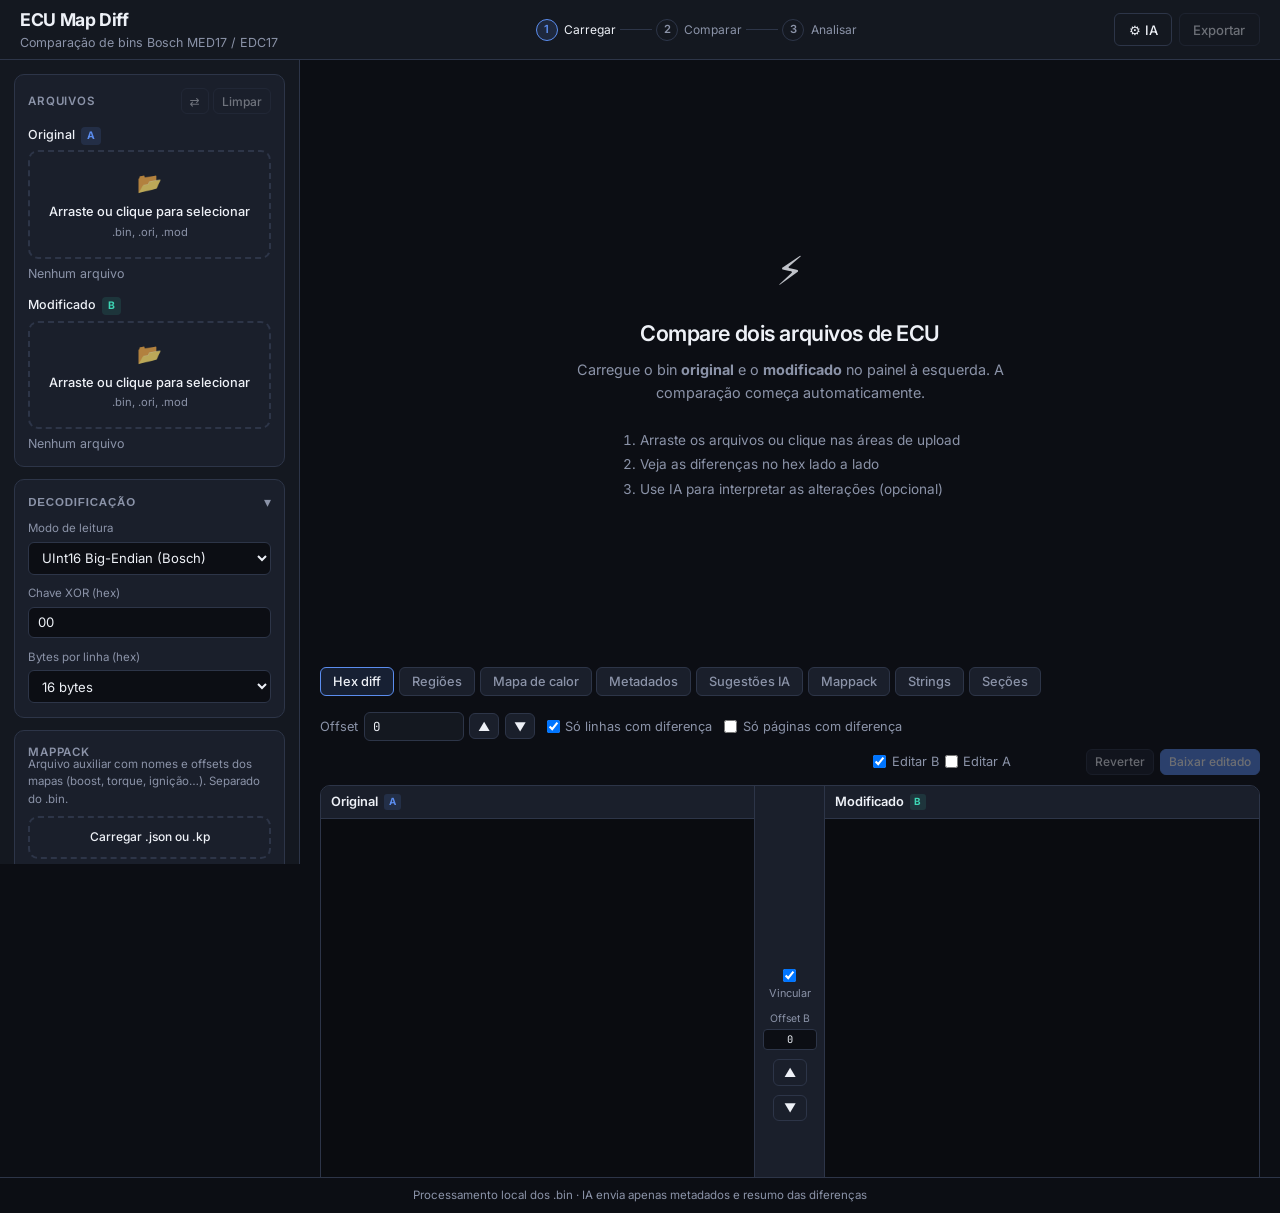
==== docs/index.html @ fe76ede2 "Adiciona filtro so paginas com diferenca no hex Co-authored-by: Cursor <cursoragent@cursor.com>" ====
<!DOCTYPE html>
<html lang="pt-BR">
<head>
  <meta charset="UTF-8" />
  <meta name="viewport" content="width=device-width, initial-scale=1.0" />
  <title>ECU Map Diff — Bosch MED17 / EDC17</title>
  <link rel="preconnect" href="https://fonts.googleapis.com" />
  <link rel="preconnect" href="https://fonts.gstatic.com" crossorigin />
  <link href="https://fonts.googleapis.com/css2?family=Inter:wght@400;500;600;700&family=JetBrains+Mono:wght@400;500;600&display=swap" rel="stylesheet" />
  <link rel="stylesheet" href="css/app.css" />
</head>
<body>
  <header class="header">
    <div class="header__left">
      <button type="button" id="btnSidebar" class="btn btn--icon header__menu" aria-label="Abrir painel" aria-expanded="false">☰</button>
      <div class="header__brand">
        <h1>ECU Map Diff</h1>
        <p class="subtitle">Comparação de bins Bosch MED17 / EDC17</p>
      </div>
    </div>

    <nav class="steps" aria-label="Progresso">
      <div class="step step--active" data-step="1"><span class="step__num">1</span><span class="step__label">Carregar</span></div>
      <div class="step__line"></div>
      <div class="step" data-step="2"><span class="step__num">2</span><span class="step__label">Comparar</span></div>
      <div class="step__line"></div>
      <div class="step" data-step="3"><span class="step__num">3</span><span class="step__label">Analisar</span></div>
    </nav>

    <div class="header__actions">
      <button type="button" id="btnSettings" class="btn btn--ghost" title="Configuração de IA">⚙ IA</button>
      <button type="button" id="btnExport" class="btn btn--ghost" disabled>Exportar</button>
    </div>
  </header>

  <div class="sidebar-backdrop" aria-hidden="true"></div>

  <main class="layout">
    <aside class="sidebar" id="sidebar">
      <section class="panel panel--files">
        <div class="panel__head">
          <h2>Arquivos</h2>
          <div class="panel__actions">
            <button type="button" id="btnSwap" class="btn btn--sm btn--ghost" title="Trocar A e B" disabled>⇄</button>
            <button type="button" id="btnClear" class="btn btn--sm btn--ghost" title="Limpar arquivos" disabled>Limpar</button>
          </div>
        </div>

        <div class="file-slot">
          <span class="file-slot__label">Original <span class="file-slot__tag">A</span></span>
          <div class="dropzone" id="dropA" data-slot="A">
            <span class="dropzone__icon">📂</span>
            <p>Arraste ou clique para selecionar</p>
            <span class="dropzone__hint">.bin, .ori, .mod</span>
            <input type="file" id="fileA" accept=".bin,.ori,.mod,*" hidden />
          </div>
          <div id="infoA" class="file-info muted">Nenhum arquivo</div>
        </div>

        <div class="file-slot">
          <span class="file-slot__label">Modificado <span class="file-slot__tag file-slot__tag--b">B</span></span>
          <div class="dropzone" id="dropB" data-slot="B">
            <span class="dropzone__icon">📂</span>
            <p>Arraste ou clique para selecionar</p>
            <span class="dropzone__hint">.bin, .ori, .mod</span>
            <input type="file" id="fileB" accept=".bin,.ori,.mod,*" hidden />
          </div>
          <div id="infoB" class="file-info muted">Nenhum arquivo</div>
        </div>
      </section>

      <section class="panel">
        <button type="button" class="panel__collapse" data-collapse aria-expanded="true">
          <h2>Decodificação</h2>
          <span class="panel__chevron">▾</span>
        </button>
        <div class="panel__body">
          <label class="field">
            <span>Modo de leitura</span>
            <select id="decodeMode">
              <option value="raw">Raw (hex)</option>
              <option value="u16be" selected>UInt16 Big-Endian (Bosch)</option>
              <option value="u16le">UInt16 Little-Endian</option>
              <option value="xor">XOR (chave manual)</option>
            </select>
          </label>
          <label class="field" id="xorField" hidden>
            <span>Chave XOR (hex)</span>
            <input type="text" id="xorKey" value="00" placeholder="A5 ou A5B3" />
          </label>
          <label class="field">
            <span>Bytes por linha (hex)</span>
            <select id="hexCols">
              <option value="16" selected>16 bytes</option>
              <option value="8">8 bytes</option>
              <option value="32">32 bytes</option>
            </select>
          </label>
        </div>
      </section>

      <section class="panel" id="mappackPanel">
        <h2>Mappack</h2>
        <p class="hint panel-hint">Arquivo auxiliar com nomes e offsets dos mapas (boost, torque, ignição…). Separado do .bin.</p>
        <div class="dropzone dropzone--compact" id="dropMappack">
          <p>Carregar .json ou .kp</p>
          <input type="file" id="fileMappack" accept=".json,.kp,*" hidden />
        </div>
        <div class="panel__actions mappack-actions">
          <button type="button" class="btn btn--sm btn--ghost" id="btnLoadExampleMappack">Exemplo</button>
          <button type="button" class="btn btn--sm btn--ghost" id="btnClearMappack" disabled>Remover</button>
        </div>
        <div id="mappackInfo" class="file-info muted">Nenhum mappack</div>
      </section>

      <section class="panel" id="summaryPanel" hidden>
        <h2>Resumo</h2>
        <div class="similarity">
          <div class="similarity__header">
            <span>Similaridade</span>
            <span id="similarityLabel" class="similarity__value">—</span>
          </div>
          <div class="similarity__track">
            <div id="similarityBar" class="similarity-bar__fill"></div>
          </div>
        </div>
        <dl class="stats" id="diffStats"></dl>
      </section>

      <section class="panel panel--help">
        <h2>Atalhos</h2>
        <ul class="shortcut-list">
          <li><kbd>N</kbd> / <kbd>P</kbd> diferenças</li>
          <li>Clique no hex <strong>B</strong> para editar byte</li>
          <li>Duplo-clique no <strong>A</strong> copia para B</li>
          <li><kbd>[</kbd> / <kbd>]</kbd> páginas hex</li>
        </ul>
      </section>
    </aside>

    <div class="content">
      <section id="emptyState" class="empty-state">
        <div class="empty-state__icon">⚡</div>
        <h2>Compare dois arquivos de ECU</h2>
        <p class="empty-state__text">Carregue o bin <strong>original</strong> e o <strong>modificado</strong> no painel à esquerda. A comparação começa automaticamente.</p>
        <ol class="empty-state__steps">
          <li>Arraste os arquivos ou clique nas áreas de upload</li>
          <li>Veja as diferenças no hex lado a lado</li>
          <li>Use IA para interpretar as alterações (opcional)</li>
        </ol>
      </section>

      <div class="content__main" hidden>
        <nav class="tabs" role="tablist" aria-label="Visualizações">
          <button type="button" class="tab active" data-tab="hex">Hex diff <span class="tab__badge" id="tabBadgeHex" hidden>●</span></button>
          <button type="button" class="tab" data-tab="regions">Regiões <span class="tab__badge" id="tabBadgeRegions" hidden>0</span></button>
          <button type="button" class="tab" data-tab="heatmap">Mapa de calor</button>
          <button type="button" class="tab" data-tab="metadata">Metadados</button>
          <button type="button" class="tab" data-tab="ai">Sugestões IA</button>
          <button type="button" class="tab" data-tab="mappack">Mappack</button>
          <button type="button" class="tab" data-tab="strings">Strings</button>
          <button type="button" class="tab" data-tab="sections">Seções</button>
        </nav>

        <div class="tab-panels">
          <section class="tab-panel tab-panel--hex active" id="tab-hex">
            <div class="toolbar hex-toolbar">
              <div class="toolbar__group">
                <label class="inline">
                  Offset
                  <input type="text" id="hexOffset" value="0" class="input-mono input--sm" placeholder="0x1A40" />
                </label>
                <button type="button" class="btn btn--sm" id="hexDiffPrev" title="Anterior (P)">▲</button>
                <button type="button" class="btn btn--sm" id="hexDiffNext" title="Próxima (N)">▼</button>
              </div>
              <label class="inline toolbar__check">
                <input type="checkbox" id="hexHideEqual" checked />
                Só linhas com diferença
              </label>
              <label class="inline toolbar__check" id="hexDiffPagesOnlyWrap" title="No arquivo completo, pula páginas idênticas">
                <input type="checkbox" id="hexDiffPagesOnly" />
                Só páginas com diferença
              </label>
              <div class="toolbar__group toolbar__group--edit">
                <label class="inline toolbar__check" title="Clique nos bytes do painel B">
                  <input type="checkbox" id="hexEditB" checked />
                  Editar B
                </label>
                <label class="inline toolbar__check" title="Clique nos bytes do painel A">
                  <input type="checkbox" id="hexEditA" />
                  Editar A
                </label>
                <span id="editStatus" class="edit-status muted"></span>
                <button type="button" class="btn btn--sm" id="btnRevertEdits" disabled>Reverter</button>
                <button type="button" class="btn btn--sm btn--primary" id="btnDownloadEdited" disabled>Baixar editado</button>
              </div>
            </div>
            <div class="hex-compare">
              <div class="hex-pane">
                <div class="hex-pane__head">
                  <h3>Original <span class="hex-pane__tag">A</span></h3>
                  <div class="hex-pane__meta">
                    <span id="hexMapLabelA" class="hex-pane__map muted"></span>
                    <span id="hexLabelA" class="hex-pane__offset muted"></span>
                  </div>
                </div>
                <div class="hex-scroll hex-scroll--paged" id="hexScrollA">
                  <div class="hex-content" id="hexContentA"></div>
                </div>
              </div>

              <div class="hex-sync-bar">
                <label class="hex-sync-bar__connect" title="Rolar as duas telas juntas">
                  <input type="checkbox" id="hexSyncScroll" checked />
                  <span>Vincular</span>
                </label>
                <label class="hex-sync-bar__field" title="Deslocamento do B em relação ao A">
                  <span>Offset B</span>
                  <input type="text" id="hexAlignB" value="0" class="input-mono" />
                </label>
                <button type="button" class="btn btn--sm hex-sync-bar__btn" id="hexDiffPrevBar" title="Anterior">▲</button>
                <button type="button" class="btn btn--sm hex-sync-bar__btn" id="hexDiffNextBar" title="Próxima">▼</button>
              </div>

              <div class="hex-pane">
                <div class="hex-pane__head">
                  <h3>Modificado <span class="hex-pane__tag hex-pane__tag--b">B</span></h3>
                  <div class="hex-pane__meta">
                    <span id="hexMapLabelB" class="hex-pane__map muted"></span>
                    <span id="hexLabelB" class="hex-pane__offset muted"></span>
                  </div>
                </div>
                <div class="hex-scroll hex-scroll--paged" id="hexScrollB">
                  <div class="hex-content" id="hexContentB"></div>
                </div>
              </div>
            </div>

            <nav class="hex-pagination" id="hexPagination" aria-label="Paginação hex">
              <div class="hex-pagination__nav">
                <button type="button" class="btn btn--sm btn--ghost" data-page="first" title="Primeira página (Home)">⏮</button>
                <button type="button" class="btn btn--sm" data-page="prev" title="Página anterior">◀ Anterior</button>
                <label class="hex-pagination__page">
                  <span class="muted">Página</span>
                  <input type="number" id="hexPageInput" class="input-mono input--sm" min="1" value="1" aria-label="Número da página" />
                  <span id="hexPageTotal" class="muted">/ 1</span>
                </label>
                <button type="button" class="btn btn--sm" data-page="next" title="Próxima página">Próxima ▶</button>
                <button type="button" class="btn btn--sm btn--ghost" data-page="last" title="Última página (End)">⏭</button>
              </div>
              <p class="hex-pagination__meta muted" id="hexPageMeta">—</p>
            </nav>

            <div class="card card--detail" id="wordDiffDetail" hidden>
              <h3>Detalhe da região</h3>
              <pre id="wordDiffPre" class="mono-block"></pre>
            </div>
          </section>

          <section class="tab-panel" id="tab-regions">
            <div class="toolbar">
              <input type="search" id="regionFilter" class="input--search" placeholder="Filtrar offset (hex)…" />
              <label class="inline">
                <input type="checkbox" id="onlyCalibration" />
                Só calibração
              </label>
            </div>
            <div class="table-wrap">
              <table class="data-table" id="regionsTable">
                <thead>
                  <tr>
                    <th>#</th>
                    <th>Offset</th>
                    <th>Tamanho</th>
                    <th>Tipo</th>
                    <th>Bytes</th>
                    <th>Δ U16</th>
                    <th>Mapa</th>
                    <th>Ações</th>
                  </tr>
                </thead>
                <tbody id="regionsBody">
                  <tr><td colspan="8" class="muted center">Nenhuma região</td></tr>
                </tbody>
              </table>
            </div>
            <div class="pager regions-pager" id="regionsPager" hidden>
              <button type="button" class="btn btn--sm btn--ghost" data-reg-page="first">⏮</button>
              <button type="button" class="btn btn--sm" data-reg-page="prev">◀ Anterior</button>
              <span class="pager__label" id="regionsPagerLabel">Página 1 / 1</span>
              <button type="button" class="btn btn--sm" data-reg-page="next">Próxima ▶</button>
              <button type="button" class="btn btn--sm btn--ghost" data-reg-page="last">⏭</button>
            </div>
          </section>

          <section class="tab-panel" id="tab-heatmap">
            <p class="hint">Cada célula ≈ 4 KB. Vermelho = diferenças. Clique para abrir no hex.</p>
            <canvas id="heatmap" width="512" height="128"></canvas>
            <div id="heatmapLegend" class="legend"></div>
          </section>

          <section class="tab-panel" id="tab-metadata">
            <div class="grid-2">
              <div class="card" id="metaA"><h3>Original (A)</h3><p class="muted">Carregue um arquivo</p></div>
              <div class="card" id="metaB"><h3>Modificado (B)</h3><p class="muted">Carregue um arquivo</p></div>
            </div>
          </section>

          <section class="tab-panel" id="tab-ai">
            <div class="ai-panel">
              <div class="toolbar ai-toolbar">
                <button type="button" id="btnAiAnalyze" class="btn btn--primary" disabled>Analisar com IA</button>
                <button type="button" id="btnAiRegion" class="btn btn--sm" disabled>Região selecionada</button>
                <span id="aiStatus" class="muted ai-status"></span>
              </div>
              <p class="hint">
                Envia só metadados e resumo das diferenças — não o binário completo.
                <button type="button" class="link-btn" id="btnSettingsInline">Configurar chave API</button>
              </p>
              <label class="field ai-question">
                <span>Pergunta opcional</span>
                <textarea id="aiQuestion" rows="2" placeholder="Ex.: Parece stage 1 ou só DPF off?"></textarea>
              </label>
              <div id="aiResult" class="ai-result muted">
                <p>Compare dois arquivos e clique em <em>Analisar com IA</em>.</p>
              </div>
            </div>
          </section>

          <section class="tab-panel" id="tab-mappack">
            <p class="hint">Definições carregadas no painel lateral. Clique em <em>Hex</em> para ir ao offset do mapa.</p>
            <input type="search" id="mappackFilter" class="input--search" placeholder="Buscar mapa (boost, torque…)" />
            <div class="table-wrap" id="mappackTableWrap">
              <p class="muted center" style="padding:1rem">Carregue um mappack .json</p>
            </div>
          </section>

          <section class="tab-panel" id="tab-strings">
            <div class="grid-2">
              <div class="card"><h3>Strings — A</h3><pre id="stringsA" class="mono-block scroll"></pre></div>
              <div class="card"><h3>Strings — B</h3><pre id="stringsB" class="mono-block scroll"></pre></div>
            </div>
          </section>

          <section class="tab-panel" id="tab-sections">
            <p class="hint">Seções heurísticas: texto ECU, calibração, vazio e alta entropia.</p>
            <div class="grid-2">
              <div class="card"><h3>Seções — A</h3><div id="sectionsA"></div></div>
              <div class="card"><h3>Seções — B</h3><div id="sectionsB"></div></div>
            </div>
          </section>
        </div>
      </div>
    </div>
  </main>

  <footer class="footer">
    <span>Processamento local dos .bin · IA envia apenas metadados e resumo das diferenças</span>
  </footer>

  <div id="hexEditor" class="hex-editor" hidden>
    <label class="hex-editor__label">Byte (hex)</label>
    <input type="text" id="hexEditorInput" class="hex-editor__input input-mono" maxlength="2" autocomplete="off" spellcheck="false" />
    <span class="hex-editor__hint muted">Enter · Esc cancela</span>
  </div>

  <div id="toastHost" class="toast-host" aria-live="polite"></div>

  <div id="compareLoading" class="compare-loading" hidden>
    <div class="compare-loading__box">
      <span class="compare-loading__spinner" aria-hidden="true"></span>
      <span id="compareLoadingText">Comparando arquivos…</span>
    </div>
  </div>

  <dialog id="settingsDialog" class="settings-dialog">
    <form id="settingsForm" method="dialog">
      <header class="settings-dialog__head">
        <h2>Configuração de IA</h2>
        <button type="button" class="btn btn--ghost btn--sm" id="btnCloseSettings" aria-label="Fechar">✕</button>
      </header>
      <p class="hint">Chave salva só neste navegador (localStorage).</p>
      <p class="hint settings-cors-hint">OpenAI pode bloquear por CORS. Prefira <strong>Anthropic</strong>, <strong>Gemini</strong> ou endpoint <strong>compatível OpenAI</strong> (Groq, LM Studio).</p>
      <label class="field">
        <span>Provedor</span>
        <select id="aiProvider">
          <option value="openai">OpenAI</option>
          <option value="anthropic">Anthropic (Claude)</option>
          <option value="gemini">Google Gemini</option>
          <option value="openai_compat">Compatível OpenAI</option>
        </select>
      </label>
      <label class="field">
        <span>Chave de API</span>
        <input type="password" id="aiApiKey" autocomplete="off" placeholder="sk-…" />
      </label>
      <label class="field" id="aiBaseUrlField" hidden>
        <span>URL base</span>
        <input type="url" id="aiBaseUrl" placeholder="https://api.groq.com/openai/v1" />
      </label>
      <label class="field">
        <span>Modelo</span>
        <select id="aiModelSelect"></select>
        <input type="text" id="aiModelCustom" class="input-mono" placeholder="nome-do-modelo" hidden />
      </label>
      <div class="settings-dialog__actions">
        <button type="submit" class="btn btn--primary">Salvar</button>
        <button type="button" class="btn btn--ghost" id="btnClearAiKey">Remover chave</button>
      </div>
      <p id="aiSettingsStatus" class="settings-status muted"></p>
    </form>
  </dialog>

  <script type="module" src="js/app.js"></script>
</body>
</html>
---- docs/css/app.css ----
:root {
  --bg: #0c0e14;
  --surface: #141820;
  --surface-2: #1a1f2b;
  --surface-3: #222836;
  --border: #2d3548;
  --text: #eef1f7;
  --muted: #8b93a8;
  --accent: #5b8def;
  --accent-dim: rgba(91, 141, 239, 0.14);
  --accent-2: #3dd6b5;
  --danger: #f07178;
  --warn: #e6b450;
  --radius: 10px;
  --radius-sm: 6px;
  --font: "Inter", "Segoe UI", system-ui, sans-serif;
  --mono: "JetBrains Mono", "Cascadia Code", Consolas, monospace;
  --header-h: 60px;
  --sidebar-w: 300px;
  --shadow: 0 8px 32px rgba(0, 0, 0, 0.35);
  --hex-row-h: 20px;
}

* { box-sizing: border-box; margin: 0; padding: 0; }

html { scroll-behavior: smooth; }

body {
  font-family: var(--font);
  background: var(--bg);
  color: var(--text);
  min-height: 100vh;
  line-height: 1.5;
  -webkit-font-smoothing: antialiased;
  display: flex;
  flex-direction: column;
  overflow-x: hidden;
}

:focus-visible {
  outline: 2px solid var(--accent);
  outline-offset: 2px;
}

/* —— Header —— */
.header {
  display: flex;
  justify-content: space-between;
  align-items: center;
  gap: 1rem;
  padding: 0 1.25rem;
  height: var(--header-h);
  border-bottom: 1px solid var(--border);
  background: var(--surface);
  position: sticky;
  top: 0;
  z-index: 100;
}

.header__left {
  display: flex;
  align-items: center;
  gap: 0.65rem;
  min-width: 0;
}

.header__menu { display: none; }

.header h1 {
  font-size: 1.1rem;
  font-weight: 700;
  letter-spacing: -0.02em;
}

.subtitle {
  color: var(--muted);
  font-size: 0.78rem;
  margin-top: 0.05rem;
  white-space: nowrap;
  overflow: hidden;
  text-overflow: ellipsis;
}

.header__actions {
  display: flex;
  gap: 0.4rem;
  flex-shrink: 0;
}

/* —— Steps —— */
.steps {
  display: flex;
  align-items: center;
  gap: 0;
}

.step {
  display: flex;
  align-items: center;
  gap: 0.4rem;
  color: var(--muted);
  font-size: 0.75rem;
}

.step__num {
  width: 22px;
  height: 22px;
  border-radius: 50%;
  border: 1.5px solid var(--border);
  display: flex;
  align-items: center;
  justify-content: center;
  font-size: 0.7rem;
  font-weight: 600;
  transition: all 0.2s;
}

.step__label { display: none; }

.step--active .step__num {
  border-color: var(--accent);
  background: var(--accent-dim);
  color: var(--accent);
}

.step--active { color: var(--text); }

.step--done .step__num {
  border-color: var(--accent-2);
  background: rgba(61, 214, 181, 0.15);
  color: var(--accent-2);
}

.step__line {
  width: 20px;
  height: 1px;
  background: var(--border);
  margin: 0 0.25rem;
}

@media (min-width: 900px) {
  .step__label { display: inline; }
  .step__line { width: 32px; }
}

/* —— Layout —— */
.layout {
  display: grid;
  grid-template-columns: var(--sidebar-w) 1fr;
  min-height: calc(100vh - var(--header-h) - 36px);
  flex: 1;
}

.sidebar-backdrop {
  display: none;
  position: fixed;
  inset: 0;
  background: rgba(0, 0, 0, 0.5);
  z-index: 80;
}

.sidebar {
  border-right: 1px solid var(--border);
  background: var(--surface);
  padding: 0.85rem;
  overflow-y: auto;
  height: calc(100vh - var(--header-h) - 36px);
  position: sticky;
  top: var(--header-h);
}

.content {
  padding: 1rem 1.25rem;
  overflow: hidden;
  display: flex;
  flex-direction: column;
  min-width: 0;
  flex: 1;
  min-height: 0;
}

.content__main {
  display: flex;
  flex-direction: column;
  flex: 1;
  min-height: 0;
}

/* —— Panels —— */
.panel {
  background: var(--surface-2);
  border: 1px solid var(--border);
  border-radius: var(--radius);
  padding: 0.85rem;
  margin-bottom: 0.75rem;
}

.panel h2 {
  font-size: 0.72rem;
  text-transform: uppercase;
  letter-spacing: 0.07em;
  color: var(--muted);
  font-weight: 600;
}

.panel__head {
  display: flex;
  justify-content: space-between;
  align-items: center;
  margin-bottom: 0.75rem;
}

.panel__actions { display: flex; gap: 0.25rem; }

.panel__collapse {
  display: flex;
  justify-content: space-between;
  align-items: center;
  width: 100%;
  background: none;
  border: none;
  color: inherit;
  cursor: pointer;
  padding: 0;
  margin-bottom: 0.65rem;
}

.panel__chevron {
  color: var(--muted);
  font-size: 0.85rem;
  transition: transform 0.2s;
}

.panel--collapsed .panel__body { display: none; }
.panel--collapsed .panel__chevron { transform: rotate(-90deg); }

.panel--help {
  background: transparent;
  border-style: dashed;
}

.panel--help h2 { margin-bottom: 0.5rem; }

.shortcut-list {
  list-style: none;
  font-size: 0.75rem;
  color: var(--muted);
}

.shortcut-list li {
  display: flex;
  align-items: center;
  gap: 0.35rem;
  margin-bottom: 0.3rem;
}

kbd {
  font-family: var(--mono);
  font-size: 0.68rem;
  background: var(--surface-3);
  border: 1px solid var(--border);
  border-radius: 4px;
  padding: 0.1rem 0.35rem;
  color: var(--text);
}

/* —— Files —— */
.file-slot { margin-bottom: 0.85rem; }
.file-slot:last-child { margin-bottom: 0; }

.file-slot__label {
  display: block;
  font-size: 0.78rem;
  font-weight: 500;
  margin-bottom: 0.35rem;
}

.file-slot__tag {
  display: inline-block;
  background: var(--accent-dim);
  color: var(--accent);
  font-size: 0.65rem;
  font-weight: 700;
  padding: 0.05rem 0.35rem;
  border-radius: 4px;
  margin-left: 0.2rem;
}

.file-slot__tag--b {
  background: rgba(61, 214, 181, 0.12);
  color: var(--accent-2);
}

.file-info {
  font-size: 0.78rem;
  word-break: break-all;
  margin-top: 0.4rem;
  line-height: 1.4;
}

.dropzone {
  border: 2px dashed var(--border);
  border-radius: var(--radius);
  padding: 1rem 0.65rem;
  text-align: center;
  cursor: pointer;
  transition: border-color 0.15s, background 0.15s, transform 0.1s;
}

.dropzone__icon {
  font-size: 1.25rem;
  display: block;
  margin-bottom: 0.25rem;
  opacity: 0.7;
}

.dropzone p {
  font-size: 0.8rem;
  color: var(--text);
  margin: 0;
  font-weight: 500;
}

.dropzone__hint {
  font-size: 0.7rem;
  color: var(--muted);
  display: block;
  margin-top: 0.15rem;
}

.dropzone:hover,
.dropzone--hover {
  border-color: var(--accent);
  background: var(--accent-dim);
}

.dropzone--loaded {
  border-color: var(--accent-2);
  border-style: solid;
  background: rgba(61, 214, 181, 0.05);
}

/* —— Similarity —— */
.similarity { margin-bottom: 0.85rem; }

.similarity__header {
  display: flex;
  justify-content: space-between;
  font-size: 0.78rem;
  margin-bottom: 0.35rem;
}

.similarity__value {
  font-family: var(--mono);
  font-weight: 600;
  color: var(--accent-2);
}

.similarity__track {
  height: 6px;
  background: var(--surface-3);
  border-radius: 99px;
  overflow: hidden;
}

.similarity-bar__fill {
  height: 100%;
  width: 0;
  background: var(--accent-2);
  border-radius: 99px;
  transition: width 0.4s ease;
}

.similarity-bar__fill--warn { background: var(--warn); }
.similarity-bar__fill--danger { background: var(--danger); }

.stats {
  display: grid;
  grid-template-columns: 1fr auto;
  gap: 0.3rem 1rem;
  font-size: 0.8rem;
}

.stats dt { color: var(--muted); }
.stats dd { font-family: var(--mono); font-size: 0.78rem; text-align: right; }

/* —— Buttons —— */
.btn {
  border: 1px solid var(--border);
  background: var(--surface-2);
  color: var(--text);
  border-radius: var(--radius-sm);
  padding: 0.45rem 0.85rem;
  cursor: pointer;
  font-size: 0.82rem;
  font-family: var(--font);
  font-weight: 500;
  transition: background 0.15s, border-color 0.15s, transform 0.1s;
  white-space: nowrap;
}

.btn:hover:not(:disabled) { background: var(--surface-3); border-color: #3d4660; }
.btn:active:not(:disabled) { transform: scale(0.98); }
.btn:disabled { opacity: 0.4; cursor: not-allowed; }
.btn--primary { background: var(--accent); border-color: var(--accent); color: #fff; }
.btn--primary:hover:not(:disabled) { background: #4a7de0; }
.btn--ghost { background: transparent; }
.btn--sm { padding: 0.28rem 0.5rem; font-size: 0.75rem; }
.btn--icon { padding: 0.4rem 0.55rem; font-size: 1rem; line-height: 1; }

#btnSettings.ai-configured {
  border-color: var(--accent-2);
  color: var(--accent-2);
}

/* —— Fields —— */
.field { display: block; margin-bottom: 0.65rem; }
.field:last-child { margin-bottom: 0; }
.field span { display: block; font-size: 0.72rem; color: var(--muted); margin-bottom: 0.25rem; }

.field select,
.field input[type="text"],
.field input[type="password"],
.field input[type="url"] {
  width: 100%;
  background: var(--bg);
  border: 1px solid var(--border);
  color: var(--text);
  border-radius: var(--radius-sm);
  padding: 0.42rem 0.55rem;
  font-size: 0.82rem;
  font-family: var(--font);
}

.field textarea {
  width: 100%;
  background: var(--bg);
  border: 1px solid var(--border);
  color: var(--text);
  border-radius: var(--radius-sm);
  padding: 0.5rem 0.6rem;
  font-size: 0.85rem;
  font-family: var(--font);
  resize: vertical;
}

.input-mono { font-family: var(--mono); }
.input--sm { width: 100px; padding: 0.3rem 0.45rem; font-size: 0.78rem; }
.input--search {
  background: var(--surface);
  border: 1px solid var(--border);
  color: var(--text);
  border-radius: var(--radius-sm);
  padding: 0.4rem 0.65rem;
  font-size: 0.82rem;
  min-width: 180px;
}

/* —— Empty state —— */
.empty-state {
  flex: 1;
  display: flex;
  flex-direction: column;
  align-items: center;
  justify-content: center;
  text-align: center;
  padding: 3rem 1.5rem;
  max-width: 520px;
  margin: 0 auto;
}

.empty-state[hidden] { display: none !important; }

.empty-state__icon {
  font-size: 2.5rem;
  margin-bottom: 1rem;
  opacity: 0.8;
}

.empty-state h2 {
  font-size: 1.35rem;
  font-weight: 600;
  margin-bottom: 0.5rem;
  letter-spacing: -0.02em;
}

.empty-state__text {
  color: var(--muted);
  font-size: 0.9rem;
  margin-bottom: 1.5rem;
  line-height: 1.6;
}

.empty-state__steps {
  text-align: left;
  color: var(--muted);
  font-size: 0.85rem;
  padding-left: 1.25rem;
  line-height: 1.8;
}

/* —— Tabs —— */
.tabs {
  display: flex;
  gap: 0.3rem;
  margin-bottom: 0.85rem;
  overflow-x: auto;
  padding-bottom: 2px;
  scrollbar-width: thin;
  flex-shrink: 0;
}

.tab {
  background: var(--surface-2);
  border: 1px solid var(--border);
  color: var(--muted);
  border-radius: var(--radius-sm);
  padding: 0.4rem 0.75rem;
  cursor: pointer;
  font-size: 0.8rem;
  font-family: var(--font);
  font-weight: 500;
  white-space: nowrap;
  display: inline-flex;
  align-items: center;
  gap: 0.35rem;
  transition: all 0.15s;
}

.tab:hover { color: var(--text); border-color: #3d4660; }

.tab.active {
  color: var(--text);
  border-color: var(--accent);
  background: var(--accent-dim);
}

.tab__badge {
  font-size: 0.65rem;
  font-weight: 700;
  background: var(--accent);
  color: #fff;
  padding: 0.05rem 0.35rem;
  border-radius: 99px;
  min-width: 1rem;
  text-align: center;
}

.tab-panels {
  flex: 1;
  min-height: 0;
  display: flex;
  flex-direction: column;
}

.tab-panel {
  display: none;
  flex: 1;
  min-height: 0;
  flex-direction: column;
}

.tab-panel.active { display: flex; }

.tab-panel--hex.active .hex-compare { flex: 1; }

/* —— Cards & grid —— */
.grid-2 {
  display: grid;
  grid-template-columns: 1fr 1fr;
  gap: 1rem;
}

.card {
  background: var(--surface);
  border: 1px solid var(--border);
  border-radius: var(--radius);
  padding: 1rem;
}

.card h3 {
  font-size: 0.88rem;
  margin-bottom: 0.65rem;
  color: var(--accent-2);
  font-weight: 600;
}

.card--detail { margin-top: 0.75rem; flex-shrink: 0; }

.meta-list { list-style: none; font-size: 0.84rem; }
.meta-list li {
  padding: 0.35rem 0;
  border-bottom: 1px solid var(--border);
  display: grid;
  grid-template-columns: 120px 1fr;
  gap: 0.5rem;
}
.meta-list li:last-child { border-bottom: none; }
.meta-list .label { color: var(--muted); }

.muted { color: var(--muted); }
.center { text-align: center; }
.hint { color: var(--muted); font-size: 0.8rem; margin-bottom: 0.65rem; line-height: 1.5; }

/* —— Toolbar —— */
.toolbar {
  display: flex;
  flex-wrap: wrap;
  gap: 0.6rem;
  align-items: center;
  margin-bottom: 0.65rem;
  flex-shrink: 0;
}

.toolbar__group {
  display: flex;
  align-items: center;
  gap: 0.35rem;
  flex-wrap: wrap;
}

.hex-toolbar {
  gap: 0.5rem 0.75rem;
}

.toolbar__group--edit {
  margin-left: auto;
}

@media (max-width: 900px) {
  .toolbar__group--edit {
    margin-left: 0;
    width: 100%;
  }

  .subtitle { display: none; }
}

.toolbar .input-mono,
.toolbar .inline input[type="text"] {
  background: var(--surface);
  border: 1px solid var(--border);
  color: var(--text);
  border-radius: var(--radius-sm);
  padding: 0.3rem 0.5rem;
}

.inline {
  display: flex;
  align-items: center;
  gap: 0.35rem;
  font-size: 0.8rem;
  color: var(--muted);
}

/* —— Table —— */
.table-wrap {
  overflow: auto;
  border: 1px solid var(--border);
  border-radius: var(--radius);
  flex: 1;
}

.data-table {
  width: 100%;
  border-collapse: collapse;
  font-size: 0.8rem;
}

.data-table th,
.data-table td {
  padding: 0.5rem 0.65rem;
  border-bottom: 1px solid var(--border);
  text-align: left;
}

.data-table th {
  background: var(--surface-2);
  color: var(--muted);
  font-weight: 600;
  font-size: 0.72rem;
  text-transform: uppercase;
  letter-spacing: 0.04em;
  position: sticky;
  top: 0;
  z-index: 1;
}

.data-table tbody tr { transition: background 0.1s; }
.data-table tbody tr:hover td { background: var(--accent-dim); }
.data-table tr.row--selected td { background: rgba(61, 214, 181, 0.1); }
.data-table .mono { font-family: var(--mono); font-size: 0.78rem; }

.data-table .actions {
  display: flex;
  gap: 0.25rem;
  flex-wrap: wrap;
}

.tag {
  display: inline-block;
  padding: 0.1rem 0.45rem;
  border-radius: 99px;
  font-size: 0.68rem;
  font-weight: 600;
}

.tag--cal { background: rgba(61, 214, 181, 0.15); color: var(--accent-2); }
.tag--text { background: var(--accent-dim); color: var(--accent); }
.tag--empty { background: rgba(139, 147, 168, 0.12); color: var(--muted); }
.tag--entropy { background: rgba(230, 180, 80, 0.15); color: var(--warn); }
.tag--code { background: rgba(240, 113, 120, 0.12); color: var(--danger); }

/* —— Hex compare —— */
.hex-compare {
  display: grid;
  grid-template-columns: 1fr auto 1fr;
  gap: 0;
  min-height: 320px;
  border: 1px solid var(--border);
  border-radius: var(--radius);
  overflow: hidden;
  background: var(--surface);
}

.hex-pane {
  display: flex;
  flex-direction: column;
  min-width: 0;
  min-height: 0;
  border-right: 1px solid var(--border);
}

.hex-pane:last-of-type { border-right: none; }

.hex-pane__head {
  display: flex;
  justify-content: space-between;
  align-items: center;
  gap: 0.5rem;
  padding: 0.4rem 0.65rem;
  background: var(--surface-2);
  border-bottom: 1px solid var(--border);
  flex-shrink: 0;
}

.hex-pane__head h3 {
  font-size: 0.8rem;
  font-weight: 600;
  margin: 0;
  display: flex;
  align-items: center;
  gap: 0.35rem;
}

.hex-pane__tag {
  font-size: 0.62rem;
  font-weight: 700;
  background: var(--accent-dim);
  color: var(--accent);
  padding: 0.05rem 0.3rem;
  border-radius: 3px;
}

.hex-pane__tag--b {
  background: rgba(61, 214, 181, 0.12);
  color: var(--accent-2);
}

.hex-pane__offset {
  font-family: var(--mono);
  font-size: 0.68rem;
}

.hex-scroll--paged {
  overflow: auto;
  flex: 1;
  min-height: 0;
  max-height: none;
}

.hex-scroll--paged .hex-content {
  position: static;
  min-height: 100%;
}

.hex-empty {
  display: flex;
  flex-direction: column;
  align-items: center;
  justify-content: center;
  min-height: 12rem;
  padding: 1.5rem;
  text-align: center;
  color: var(--muted);
  font-size: 0.85rem;
  line-height: 1.6;
}

.hex-pagination {
  display: flex;
  flex-direction: column;
  gap: 0.45rem;
  margin-top: 0.75rem;
  padding: 0.65rem 0.85rem;
  background: var(--surface-2);
  border: 1px solid var(--border);
  border-radius: var(--radius);
}

.hex-pagination__nav {
  display: flex;
  flex-wrap: wrap;
  align-items: center;
  justify-content: center;
  gap: 0.4rem;
}

.hex-pagination__page {
  display: inline-flex;
  align-items: center;
  gap: 0.35rem;
  font-size: 0.8rem;
}

.hex-pagination__page input {
  width: 4.2rem;
  text-align: center;
}

.hex-pagination__meta {
  text-align: center;
  font-size: 0.75rem;
  font-family: var(--mono);
  margin: 0;
}

.hex-pager__label,
.pager__label {
  font-size: 0.78rem;
  min-width: 4.5rem;
  text-align: center;
}

.pager,
.regions-pager {
  display: flex;
  align-items: center;
  justify-content: center;
  gap: 0.35rem;
  margin-top: 0.65rem;
  flex-wrap: wrap;
}

.hex-scroll {
  position: relative;
  flex: 1;
  overflow: auto;
  background: #0a0c10;
}

.hex-spacer { width: 1px; pointer-events: none; }

.hex-content {
  position: absolute;
  top: 0;
  left: 0;
  right: 0;
  font-family: var(--mono);
  font-size: 0.76rem;
  line-height: var(--hex-row-h);
  padding: 0 0.4rem;
}

.hex-line {
  display: block;
  white-space: pre;
  height: var(--hex-row-h);
  padding: 0 0.2rem;
  border-radius: 2px;
}

.hex-line--diff {
  background: rgba(91, 141, 239, 0.12);
  box-shadow: inset 3px 0 0 var(--accent);
}

.hex-line--diff .offset { color: var(--accent); font-weight: 600; }

.hex-sync-bar {
  display: flex;
  flex-direction: column;
  align-items: center;
  justify-content: center;
  gap: 0.55rem;
  padding: 0.45rem;
  background: var(--surface-2);
  border-right: 1px solid var(--border);
  min-width: 68px;
}

.hex-sync-bar__connect {
  display: flex;
  flex-direction: column;
  align-items: center;
  gap: 0.2rem;
  font-size: 0.68rem;
  color: var(--muted);
  cursor: pointer;
  text-align: center;
}

.hex-sync-bar__field {
  display: flex;
  flex-direction: column;
  align-items: center;
  gap: 0.15rem;
  font-size: 0.65rem;
  color: var(--muted);
}

.hex-sync-bar__field input {
  width: 54px;
  background: var(--bg);
  border: 1px solid var(--border);
  color: var(--text);
  border-radius: 4px;
  padding: 0.18rem;
  font-family: var(--mono);
  font-size: 0.65rem;
  text-align: center;
}

.hex-sync-bar__btn { width: 34px; padding: 0.3rem 0; }

.hex-line .offset,
.hex-view .offset { color: var(--muted); }

.hex-line .diff-a,
.hex-line .diff-b,
.hex-view .diff-a,
.hex-view .diff-b {
  color: #fff;
  background: #c0392b;
  font-weight: 600;
  padding: 0 1px;
  border-radius: 2px;
}

.hex-line .same,
.hex-view .same { color: #7a8296; }

.hex-byte {
  cursor: default;
  border-radius: 2px;
  padding: 0 1px;
}

.hex-byte[data-editable="1"] {
  cursor: pointer;
}

.hex-byte[data-editable="1"]:hover {
  outline: 1px solid var(--accent);
  background: rgba(91, 141, 239, 0.2);
}

.hex-byte--edited {
  background: rgba(61, 214, 181, 0.35) !important;
  color: #fff !important;
  font-weight: 700;
  box-shadow: inset 0 0 0 1px var(--accent-2);
}

.hex-byte--active {
  outline: 2px solid var(--warn);
  background: rgba(230, 180, 80, 0.25);
}

.toolbar__group--edit {
  margin-left: auto;
  flex-wrap: wrap;
}

.edit-status {
  font-size: 0.75rem;
  font-family: var(--mono);
  min-width: 4rem;
}

.hex-editor {
  position: fixed;
  z-index: 150;
  background: var(--surface-2);
  border: 1px solid var(--accent);
  border-radius: var(--radius-sm);
  padding: 0.5rem 0.65rem;
  box-shadow: var(--shadow);
  display: flex;
  flex-direction: column;
  gap: 0.35rem;
  min-width: 100px;
}

.hex-editor[hidden] { display: none !important; }

.hex-editor__label {
  font-size: 0.68rem;
  color: var(--muted);
  text-transform: uppercase;
  letter-spacing: 0.05em;
}

.hex-editor__input {
  width: 3rem;
  text-align: center;
  font-size: 1rem;
  text-transform: uppercase;
  background: var(--bg);
  border: 1px solid var(--border);
  color: var(--text);
  border-radius: 4px;
  padding: 0.25rem;
}

.hex-editor__hint {
  font-size: 0.65rem;
}

.hex-pane__meta {
  display: flex;
  flex-direction: column;
  align-items: flex-end;
  gap: 0.1rem;
  min-width: 0;
}

.hex-pane__map {
  font-size: 0.68rem;
  color: var(--accent-2);
  font-weight: 600;
  max-width: 200px;
  overflow: hidden;
  text-overflow: ellipsis;
  white-space: nowrap;
}

.dropzone--compact {
  padding: 0.65rem 0.5rem;
  margin-bottom: 0.45rem;
}

.dropzone--compact p {
  font-size: 0.75rem;
}

.panel-hint {
  margin: -0.35rem 0 0.5rem;
  font-size: 0.72rem;
}

.mappack-actions {
  margin-bottom: 0.5rem;
}

.map-desc {
  font-size: 0.72rem;
  display: block;
  margin-top: 0.15rem;
}

.mappack-table .tag {
  white-space: nowrap;
}

.mono-block {
  font-family: var(--mono);
  font-size: 0.74rem;
  line-height: 1.45;
  background: var(--surface);
  border: 1px solid var(--border);
  border-radius: var(--radius);
  padding: 0.75rem;
  overflow: auto;
  white-space: pre;
  max-height: 420px;
}

.scroll { max-height: 500px; }

/* —— Heatmap —— */
#heatmap {
  width: 100%;
  max-width: 720px;
  border: 1px solid var(--border);
  border-radius: var(--radius);
  cursor: crosshair;
  image-rendering: pixelated;
}

.legend { margin-top: 0.5rem; font-size: 0.78rem; color: var(--muted); }

.section-bar {
  display: flex;
  height: 16px;
  border-radius: 4px;
  overflow: hidden;
  margin: 0.5rem 0 0.85rem;
  border: 1px solid var(--border);
}

.section-bar span { height: 100%; }

.section-list { font-size: 0.78rem; }
.section-list div {
  display: flex;
  align-items: center;
  gap: 0.45rem;
  margin-bottom: 0.3rem;
}

.section-list .swatch {
  width: 10px;
  height: 10px;
  border-radius: 2px;
  flex-shrink: 0;
}

/* —— AI —— */
.link-btn {
  background: none;
  border: none;
  color: var(--accent);
  cursor: pointer;
  font-size: inherit;
  padding: 0;
  text-decoration: underline;
  font-family: inherit;
}

.ai-panel { max-width: 900px; flex: 1; display: flex; flex-direction: column; min-height: 0; }
.ai-question { max-width: 560px; }
.ai-result {
  background: var(--surface);
  border: 1px solid var(--border);
  border-radius: var(--radius);
  padding: 1.15rem;
  flex: 1;
  overflow: auto;
  line-height: 1.65;
  font-size: 0.88rem;
  min-height: 160px;
}

.ai-result h2, .ai-result h3, .ai-result h4 {
  margin: 1rem 0 0.45rem;
  color: var(--accent-2);
}

.ai-result h2:first-child { margin-top: 0; }
.ai-result ul { margin: 0.3rem 0 0.65rem 1.2rem; }
.ai-result p { margin: 0.35rem 0; }
.ai-result--loading { opacity: 0.65; }
.ai-result--error { border-color: var(--danger); color: var(--danger); }

/* —— Settings dialog —— */
.settings-dialog {
  border: 1px solid var(--border);
  border-radius: var(--radius);
  background: var(--surface);
  color: var(--text);
  padding: 0;
  width: min(440px, calc(100vw - 2rem));
  box-shadow: var(--shadow);
}

.settings-dialog::backdrop { background: rgba(0, 0, 0, 0.6); }

.settings-dialog__head {
  display: flex;
  justify-content: space-between;
  align-items: center;
  padding: 1rem 1.15rem;
  border-bottom: 1px solid var(--border);
}

.settings-dialog__head h2 { font-size: 1rem; font-weight: 600; }
.settings-dialog form { padding: 1rem 1.15rem 1.15rem; }
.settings-dialog__actions { display: flex; gap: 0.45rem; margin-top: 0.5rem; }
.settings-status { font-size: 0.78rem; margin-top: 0.65rem; }

.settings-cors-hint {
  font-size: 0.76rem;
  padding: 0.45rem 0.6rem;
  background: rgba(230, 180, 80, 0.08);
  border-radius: var(--radius-sm);
  border: 1px solid rgba(230, 180, 80, 0.2);
}

/* —— Toast —— */
.toast-host {
  position: fixed;
  bottom: 1.25rem;
  right: 1.25rem;
  z-index: 200;
  display: flex;
  flex-direction: column;
  gap: 0.5rem;
  pointer-events: none;
}

.toast {
  background: var(--surface-2);
  border: 1px solid var(--border);
  border-radius: var(--radius-sm);
  padding: 0.65rem 1rem;
  font-size: 0.82rem;
  box-shadow: var(--shadow);
  opacity: 0;
  transform: translateY(8px);
  transition: opacity 0.25s, transform 0.25s;
  pointer-events: auto;
  max-width: 320px;
}

.toast--visible { opacity: 1; transform: translateY(0); }
.toast--success { border-color: var(--accent-2); }
.toast--error { border-color: var(--danger); }

.compare-loading {
  position: fixed;
  inset: 0;
  z-index: 300;
  display: flex;
  align-items: center;
  justify-content: center;
  background: rgba(8, 10, 16, 0.72);
  backdrop-filter: blur(2px);
}

.compare-loading[hidden] { display: none !important; }

.compare-loading__box {
  display: flex;
  align-items: center;
  gap: 0.75rem;
  background: var(--surface-2);
  border: 1px solid var(--border);
  border-radius: var(--radius);
  padding: 1rem 1.25rem;
  box-shadow: var(--shadow);
  font-size: 0.9rem;
}

.compare-loading__spinner {
  width: 22px;
  height: 22px;
  border: 2px solid var(--border);
  border-top-color: var(--accent);
  border-radius: 50%;
  animation: spin 0.8s linear infinite;
}

@keyframes spin { to { transform: rotate(360deg); } }

body.compare-busy { cursor: wait; }

/* —— Footer —— */
.footer {
  padding: 0.55rem 1.25rem;
  border-top: 1px solid var(--border);
  font-size: 0.72rem;
  color: var(--muted);
  text-align: center;
}

/* —— Responsive —— */
@media (max-width: 1100px) {
  .header__menu { display: inline-flex; }

  .steps { display: none; }

  .layout { grid-template-columns: 1fr; }

  .sidebar {
    position: fixed;
    top: var(--header-h);
    left: 0;
    bottom: 0;
    width: min(var(--sidebar-w), 88vw);
    z-index: 90;
    transform: translateX(-100%);
    transition: transform 0.25s ease;
    box-shadow: var(--shadow);
  }

  body.sidebar-open .sidebar { transform: translateX(0); }
  body.sidebar-open .sidebar-backdrop { display: block; }

  .grid-2 { grid-template-columns: 1fr; }

  .hex-compare {
    grid-template-columns: 1fr;
    grid-template-rows: 1fr auto 1fr;
    min-height: 480px;
  }

  .hex-sync-bar {
    flex-direction: row;
    border-right: none;
    border-top: 1px solid var(--border);
    border-bottom: 1px solid var(--border);
    padding: 0.45rem;
  }

  .hex-pane { border-right: none; border-bottom: 1px solid var(--border); min-height: 200px; }
  .hex-pane:last-of-type { border-bottom: none; }
}

@media (min-width: 1101px) {
  .tab-panel--hex.active {
    min-height: calc(100vh - var(--header-h) - 36px - 7.5rem);
  }

  .hex-compare {
    min-height: 360px;
  }
}
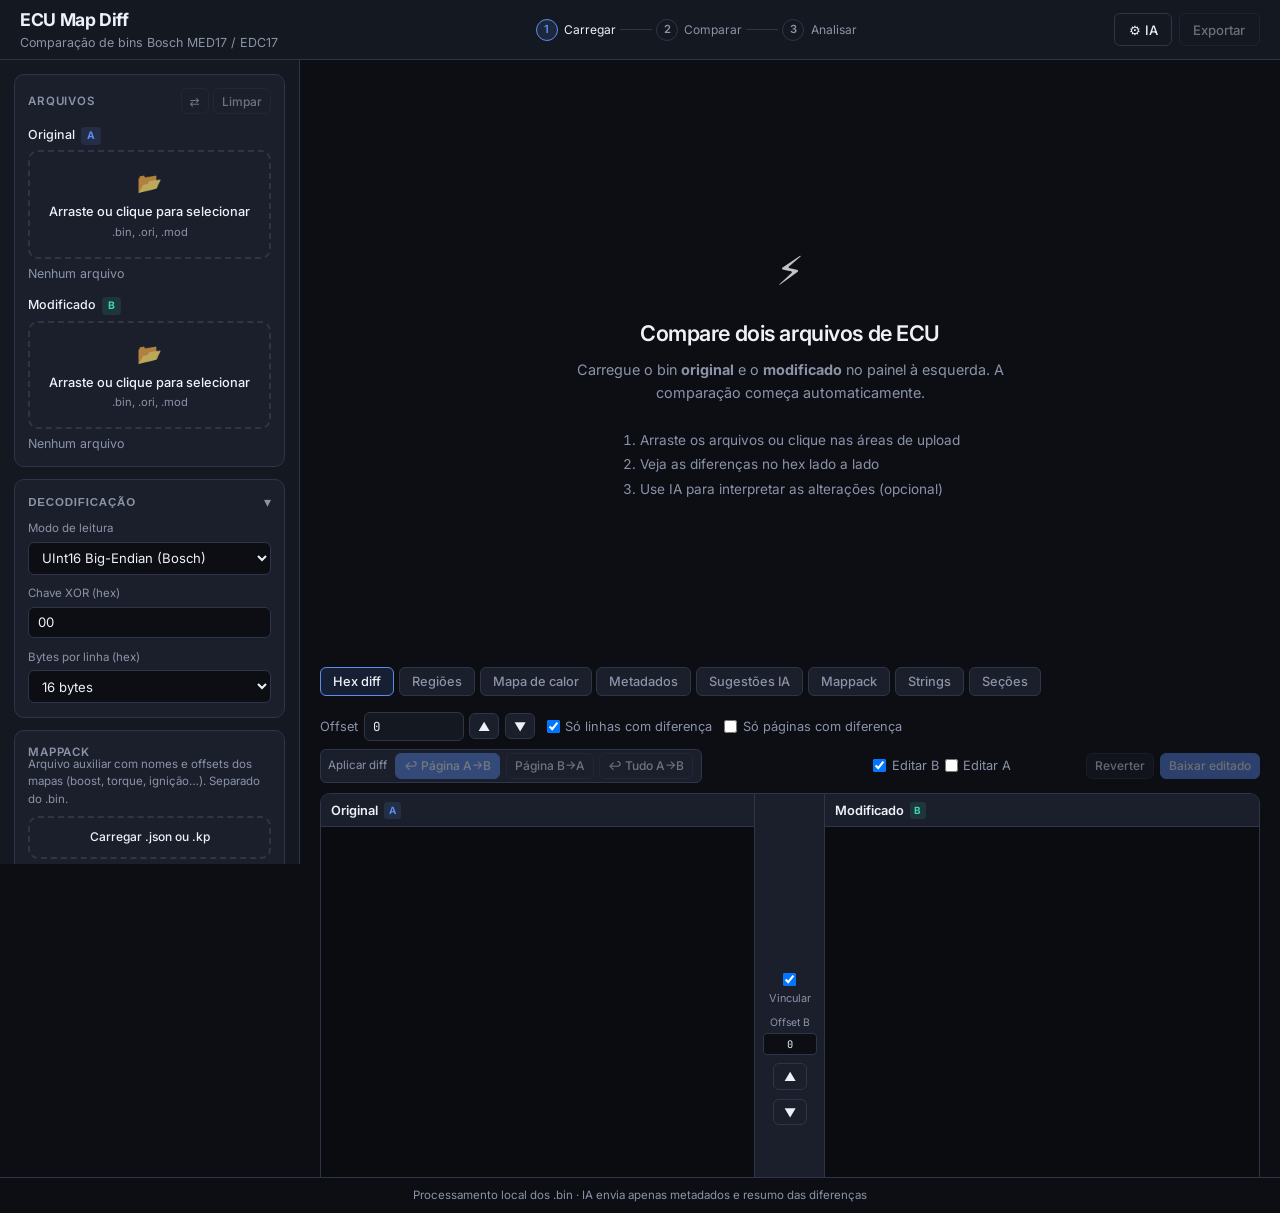
==== commit 0c749bfc: "feat: aplicar diff, edição em lote e fix do filtro hex ao editar Permite desfazer alterações copiand" ====
--- a/docs/index.html
+++ b/docs/index.html
@@ -131,8 +131,10 @@
         <h2>Atalhos</h2>
         <ul class="shortcut-list">
           <li><kbd>N</kbd> / <kbd>P</kbd> diferenças</li>
-          <li>Clique no hex <strong>B</strong> para editar byte</li>
-          <li>Duplo-clique no <strong>A</strong> copia para B</li>
+          <li>Clique no hex <strong>B</strong> ou <strong>A</strong> para editar byte</li>
+          <li><kbd>Ctrl</kbd>+clique seleciona vários · <kbd>Shift</kbd>+clique intervalo</li>
+          <li>Duplo-clique: <strong>A→B</strong> ou <strong>B→A</strong> (copia byte)</li>
+          <li>↩ <strong>A→B</strong> desfaz alteração (página, região ou tudo)</li>
           <li><kbd>[</kbd> / <kbd>]</kbd> páginas hex</li>
         </ul>
       </section>
@@ -181,6 +183,21 @@
                 <input type="checkbox" id="hexDiffPagesOnly" />
                 Só páginas com diferença
               </label>
+              <div class="toolbar__group toolbar__group--apply" id="hexApplyGroup">
+                <span class="toolbar__apply-label muted">Aplicar diff</span>
+                <button type="button" class="btn btn--sm btn--primary" id="btnApplyPageAtoB" disabled title="Restaura B com bytes do original A (página atual)">↩ Página A→B</button>
+                <button type="button" class="btn btn--sm btn--ghost" id="btnApplyPageBtoA" disabled title="Copia B para A (página atual)">Página B→A</button>
+                <button type="button" class="btn btn--sm btn--ghost" id="btnApplyAllAtoB" disabled title="Desfazer todas as diferenças em B (usa A)">↩ Tudo A→B</button>
+              </div>
+              <div class="toolbar__group toolbar__group--bulk hex-bulk-edit" id="hexBulkEdit" hidden>
+                <span class="hex-bulk-edit__count" id="hexBulkCount">0 bytes</span>
+                <label class="inline hex-bulk-edit__field">
+                  Valor
+                  <input type="text" id="hexBulkInput" class="input-mono input--sm" maxlength="2" placeholder="FF" autocomplete="off" spellcheck="false" />
+                </label>
+                <button type="button" class="btn btn--sm btn--primary" id="hexBulkApply">Aplicar em todos</button>
+                <button type="button" class="btn btn--sm btn--ghost" id="hexBulkClear">Limpar seleção</button>
+              </div>
               <div class="toolbar__group toolbar__group--edit">
                 <label class="inline toolbar__check" title="Clique nos bytes do painel B">
                   <input type="checkbox" id="hexEditB" checked />
@@ -252,7 +269,13 @@
             </nav>
 
             <div class="card card--detail" id="wordDiffDetail" hidden>
-              <h3>Detalhe da região</h3>
+              <div class="region-detail__head">
+                <h3>Região selecionada</h3>
+                <div class="region-detail__apply">
+                  <button type="button" class="btn btn--sm btn--primary" id="btnApplyRegionAtoB" disabled title="Desfaz alteração: copia original A para B">↩ A → B</button>
+                  <button type="button" class="btn btn--sm btn--ghost" id="btnApplyRegionBtoA" disabled title="Aplica modificação de B em A">B → A</button>
+                </div>
+              </div>
               <pre id="wordDiffPre" class="mono-block"></pre>
             </div>
           </section>
--- a/docs/css/app.css
+++ b/docs/css/app.css
@@ -627,9 +627,25 @@
   margin-left: auto;
 }
 
+.toolbar__group--apply {
+  padding: 0.2rem 0.45rem;
+  border: 1px solid var(--border);
+  border-radius: var(--radius-sm);
+  background: var(--surface-2);
+}
+
+.toolbar__apply-label {
+  font-size: 0.72rem;
+  margin-right: 0.15rem;
+}
+
 @media (max-width: 900px) {
   .toolbar__group--edit {
     margin-left: 0;
+    width: 100%;
+  }
+
+  .toolbar__group--apply {
     width: 100%;
   }
 
@@ -694,6 +710,29 @@
 .data-table .actions {
   display: flex;
   gap: 0.25rem;
+  flex-wrap: wrap;
+}
+
+.data-table .actions--wide {
+  min-width: 11rem;
+}
+
+.card--detail .region-detail__head {
+  display: flex;
+  align-items: center;
+  justify-content: space-between;
+  gap: 0.75rem;
+  flex-wrap: wrap;
+  margin-bottom: 0.5rem;
+}
+
+.card--detail .region-detail__head h3 {
+  margin: 0;
+}
+
+.region-detail__apply {
+  display: flex;
+  gap: 0.35rem;
   flex-wrap: wrap;
 }
 
@@ -975,6 +1014,38 @@
 .hex-byte--active {
   outline: 2px solid var(--warn);
   background: rgba(230, 180, 80, 0.25);
+}
+
+.hex-byte--selected {
+  outline: 2px solid var(--accent);
+  background: rgba(91, 141, 239, 0.35) !important;
+  color: #fff !important;
+  font-weight: 600;
+}
+
+.toolbar__group--bulk {
+  padding: 0.2rem 0.45rem;
+  border: 1px solid var(--accent);
+  border-radius: var(--radius-sm);
+  background: rgba(91, 141, 239, 0.08);
+}
+
+.hex-bulk-edit[hidden] {
+  display: none !important;
+}
+
+.hex-bulk-edit__count {
+  font-size: 0.78rem;
+  font-family: var(--mono);
+  font-weight: 600;
+  color: var(--accent);
+  white-space: nowrap;
+}
+
+.hex-bulk-edit__field input {
+  width: 2.5rem;
+  text-align: center;
+  text-transform: uppercase;
 }
 
 .toolbar__group--edit {
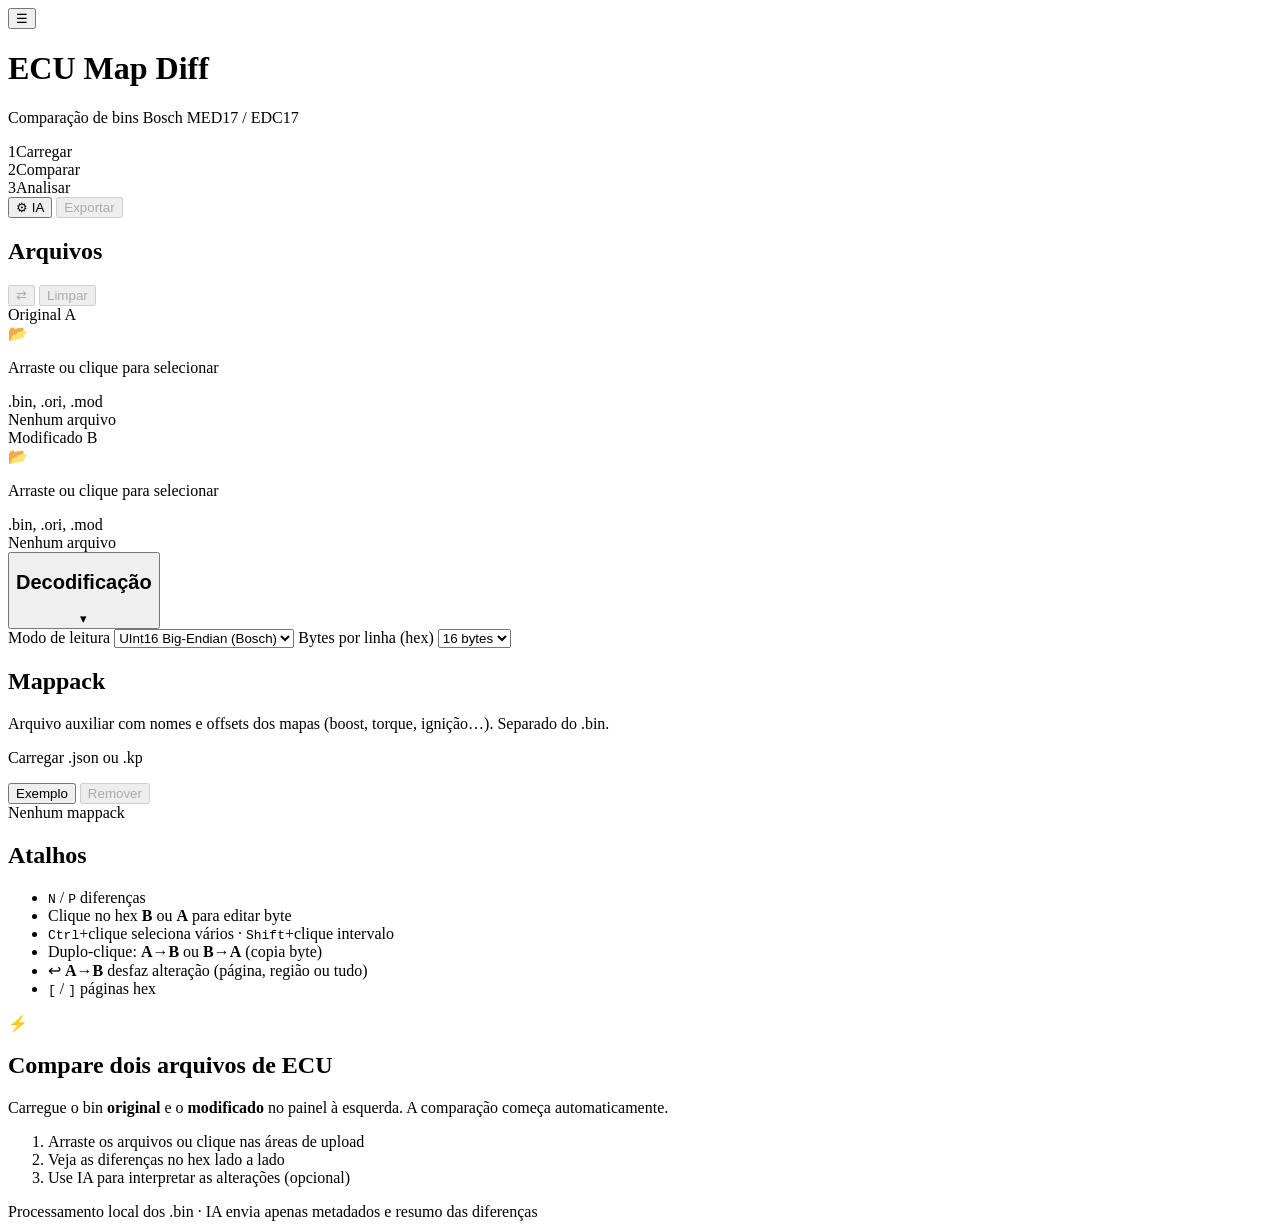
==== commit 6046670d: "fix: syntax error em renderRegionDetail e favicon SVG Corrige assignment inválido com optional chain" ====
--- a/docs/index.html
+++ b/docs/index.html
@@ -7,7 +7,7 @@
   <link rel="preconnect" href="https://fonts.googleapis.com" />
   <link rel="preconnect" href="https://fonts.gstatic.com" crossorigin />
   <link href="https://fonts.googleapis.com/css2?family=Inter:wght@400;500;600;700&family=JetBrains+Mono:wght@400;500;600&display=swap" rel="stylesheet" />
-  <link rel="stylesheet" href="css/app.css" />
+  <link rel="icon" href="favicon.svg" type="image/svg+xml" />
 </head>
 <body>
   <header class="header">
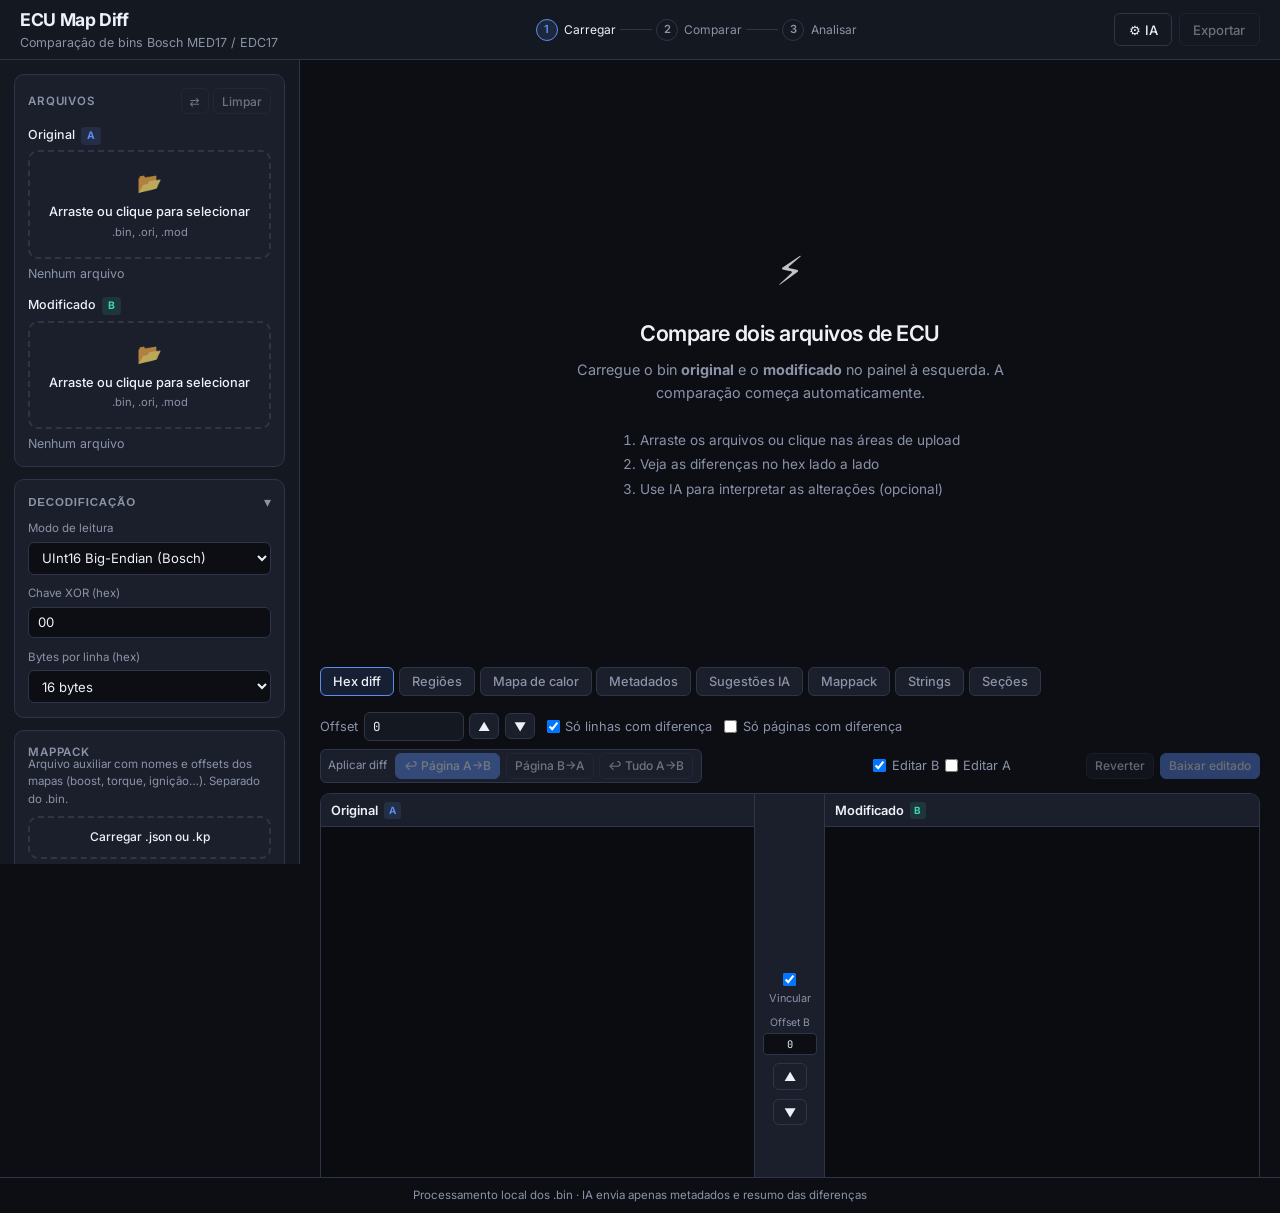
==== commit a76afa29: "fix: restaura link do css/app.css removido por engano Co-authored-by: Cursor <cursoragent@cursor.com" ====
--- a/docs/index.html
+++ b/docs/index.html
@@ -7,6 +7,7 @@
   <link rel="preconnect" href="https://fonts.googleapis.com" />
   <link rel="preconnect" href="https://fonts.gstatic.com" crossorigin />
   <link href="https://fonts.googleapis.com/css2?family=Inter:wght@400;500;600;700&family=JetBrains+Mono:wght@400;500;600&display=swap" rel="stylesheet" />
+  <link rel="stylesheet" href="css/app.css" />
   <link rel="icon" href="favicon.svg" type="image/svg+xml" />
 </head>
 <body>
--- a/docs/css/app.css
+++ b/docs/css/app.css
@@ -0,0 +1,1399 @@
+:root {
+  --bg: #0c0e14;
+  --surface: #141820;
+  --surface-2: #1a1f2b;
+  --surface-3: #222836;
+  --border: #2d3548;
+  --text: #eef1f7;
+  --muted: #8b93a8;
+  --accent: #5b8def;
+  --accent-dim: rgba(91, 141, 239, 0.14);
+  --accent-2: #3dd6b5;
+  --danger: #f07178;
+  --warn: #e6b450;
+  --radius: 10px;
+  --radius-sm: 6px;
+  --font: "Inter", "Segoe UI", system-ui, sans-serif;
+  --mono: "JetBrains Mono", "Cascadia Code", Consolas, monospace;
+  --header-h: 60px;
+  --sidebar-w: 300px;
+  --shadow: 0 8px 32px rgba(0, 0, 0, 0.35);
+  --hex-row-h: 20px;
+}
+
+* { box-sizing: border-box; margin: 0; padding: 0; }
+
+html { scroll-behavior: smooth; }
+
+body {
+  font-family: var(--font);
+  background: var(--bg);
+  color: var(--text);
+  min-height: 100vh;
+  line-height: 1.5;
+  -webkit-font-smoothing: antialiased;
+  display: flex;
+  flex-direction: column;
+  overflow-x: hidden;
+}
+
+:focus-visible {
+  outline: 2px solid var(--accent);
+  outline-offset: 2px;
+}
+
+/* —— Header —— */
+.header {
+  display: flex;
+  justify-content: space-between;
+  align-items: center;
+  gap: 1rem;
+  padding: 0 1.25rem;
+  height: var(--header-h);
+  border-bottom: 1px solid var(--border);
+  background: var(--surface);
+  position: sticky;
+  top: 0;
+  z-index: 100;
+}
+
+.header__left {
+  display: flex;
+  align-items: center;
+  gap: 0.65rem;
+  min-width: 0;
+}
+
+.header__menu { display: none; }
+
+.header h1 {
+  font-size: 1.1rem;
+  font-weight: 700;
+  letter-spacing: -0.02em;
+}
+
+.subtitle {
+  color: var(--muted);
+  font-size: 0.78rem;
+  margin-top: 0.05rem;
+  white-space: nowrap;
+  overflow: hidden;
+  text-overflow: ellipsis;
+}
+
+.header__actions {
+  display: flex;
+  gap: 0.4rem;
+  flex-shrink: 0;
+}
+
+/* —— Steps —— */
+.steps {
+  display: flex;
+  align-items: center;
+  gap: 0;
+}
+
+.step {
+  display: flex;
+  align-items: center;
+  gap: 0.4rem;
+  color: var(--muted);
+  font-size: 0.75rem;
+}
+
+.step__num {
+  width: 22px;
+  height: 22px;
+  border-radius: 50%;
+  border: 1.5px solid var(--border);
+  display: flex;
+  align-items: center;
+  justify-content: center;
+  font-size: 0.7rem;
+  font-weight: 600;
+  transition: all 0.2s;
+}
+
+.step__label { display: none; }
+
+.step--active .step__num {
+  border-color: var(--accent);
+  background: var(--accent-dim);
+  color: var(--accent);
+}
+
+.step--active { color: var(--text); }
+
+.step--done .step__num {
+  border-color: var(--accent-2);
+  background: rgba(61, 214, 181, 0.15);
+  color: var(--accent-2);
+}
+
+.step__line {
+  width: 20px;
+  height: 1px;
+  background: var(--border);
+  margin: 0 0.25rem;
+}
+
+@media (min-width: 900px) {
+  .step__label { display: inline; }
+  .step__line { width: 32px; }
+}
+
+/* —— Layout —— */
+.layout {
+  display: grid;
+  grid-template-columns: var(--sidebar-w) 1fr;
+  min-height: calc(100vh - var(--header-h) - 36px);
+  flex: 1;
+}
+
+.sidebar-backdrop {
+  display: none;
+  position: fixed;
+  inset: 0;
+  background: rgba(0, 0, 0, 0.5);
+  z-index: 80;
+}
+
+.sidebar {
+  border-right: 1px solid var(--border);
+  background: var(--surface);
+  padding: 0.85rem;
+  overflow-y: auto;
+  height: calc(100vh - var(--header-h) - 36px);
+  position: sticky;
+  top: var(--header-h);
+}
+
+.content {
+  padding: 1rem 1.25rem;
+  overflow: hidden;
+  display: flex;
+  flex-direction: column;
+  min-width: 0;
+  flex: 1;
+  min-height: 0;
+}
+
+.content__main {
+  display: flex;
+  flex-direction: column;
+  flex: 1;
+  min-height: 0;
+}
+
+/* —— Panels —— */
+.panel {
+  background: var(--surface-2);
+  border: 1px solid var(--border);
+  border-radius: var(--radius);
+  padding: 0.85rem;
+  margin-bottom: 0.75rem;
+}
+
+.panel h2 {
+  font-size: 0.72rem;
+  text-transform: uppercase;
+  letter-spacing: 0.07em;
+  color: var(--muted);
+  font-weight: 600;
+}
+
+.panel__head {
+  display: flex;
+  justify-content: space-between;
+  align-items: center;
+  margin-bottom: 0.75rem;
+}
+
+.panel__actions { display: flex; gap: 0.25rem; }
+
+.panel__collapse {
+  display: flex;
+  justify-content: space-between;
+  align-items: center;
+  width: 100%;
+  background: none;
+  border: none;
+  color: inherit;
+  cursor: pointer;
+  padding: 0;
+  margin-bottom: 0.65rem;
+}
+
+.panel__chevron {
+  color: var(--muted);
+  font-size: 0.85rem;
+  transition: transform 0.2s;
+}
+
+.panel--collapsed .panel__body { display: none; }
+.panel--collapsed .panel__chevron { transform: rotate(-90deg); }
+
+.panel--help {
+  background: transparent;
+  border-style: dashed;
+}
+
+.panel--help h2 { margin-bottom: 0.5rem; }
+
+.shortcut-list {
+  list-style: none;
+  font-size: 0.75rem;
+  color: var(--muted);
+}
+
+.shortcut-list li {
+  display: flex;
+  align-items: center;
+  gap: 0.35rem;
+  margin-bottom: 0.3rem;
+}
+
+kbd {
+  font-family: var(--mono);
+  font-size: 0.68rem;
+  background: var(--surface-3);
+  border: 1px solid var(--border);
+  border-radius: 4px;
+  padding: 0.1rem 0.35rem;
+  color: var(--text);
+}
+
+/* —— Files —— */
+.file-slot { margin-bottom: 0.85rem; }
+.file-slot:last-child { margin-bottom: 0; }
+
+.file-slot__label {
+  display: block;
+  font-size: 0.78rem;
+  font-weight: 500;
+  margin-bottom: 0.35rem;
+}
+
+.file-slot__tag {
+  display: inline-block;
+  background: var(--accent-dim);
+  color: var(--accent);
+  font-size: 0.65rem;
+  font-weight: 700;
+  padding: 0.05rem 0.35rem;
+  border-radius: 4px;
+  margin-left: 0.2rem;
+}
+
+.file-slot__tag--b {
+  background: rgba(61, 214, 181, 0.12);
+  color: var(--accent-2);
+}
+
+.file-info {
+  font-size: 0.78rem;
+  word-break: break-all;
+  margin-top: 0.4rem;
+  line-height: 1.4;
+}
+
+.dropzone {
+  border: 2px dashed var(--border);
+  border-radius: var(--radius);
+  padding: 1rem 0.65rem;
+  text-align: center;
+  cursor: pointer;
+  transition: border-color 0.15s, background 0.15s, transform 0.1s;
+}
+
+.dropzone__icon {
+  font-size: 1.25rem;
+  display: block;
+  margin-bottom: 0.25rem;
+  opacity: 0.7;
+}
+
+.dropzone p {
+  font-size: 0.8rem;
+  color: var(--text);
+  margin: 0;
+  font-weight: 500;
+}
+
+.dropzone__hint {
+  font-size: 0.7rem;
+  color: var(--muted);
+  display: block;
+  margin-top: 0.15rem;
+}
+
+.dropzone:hover,
+.dropzone--hover {
+  border-color: var(--accent);
+  background: var(--accent-dim);
+}
+
+.dropzone--loaded {
+  border-color: var(--accent-2);
+  border-style: solid;
+  background: rgba(61, 214, 181, 0.05);
+}
+
+/* —— Similarity —— */
+.similarity { margin-bottom: 0.85rem; }
+
+.similarity__header {
+  display: flex;
+  justify-content: space-between;
+  font-size: 0.78rem;
+  margin-bottom: 0.35rem;
+}
+
+.similarity__value {
+  font-family: var(--mono);
+  font-weight: 600;
+  color: var(--accent-2);
+}
+
+.similarity__track {
+  height: 6px;
+  background: var(--surface-3);
+  border-radius: 99px;
+  overflow: hidden;
+}
+
+.similarity-bar__fill {
+  height: 100%;
+  width: 0;
+  background: var(--accent-2);
+  border-radius: 99px;
+  transition: width 0.4s ease;
+}
+
+.similarity-bar__fill--warn { background: var(--warn); }
+.similarity-bar__fill--danger { background: var(--danger); }
+
+.stats {
+  display: grid;
+  grid-template-columns: 1fr auto;
+  gap: 0.3rem 1rem;
+  font-size: 0.8rem;
+}
+
+.stats dt { color: var(--muted); }
+.stats dd { font-family: var(--mono); font-size: 0.78rem; text-align: right; }
+
+/* —— Buttons —— */
+.btn {
+  border: 1px solid var(--border);
+  background: var(--surface-2);
+  color: var(--text);
+  border-radius: var(--radius-sm);
+  padding: 0.45rem 0.85rem;
+  cursor: pointer;
+  font-size: 0.82rem;
+  font-family: var(--font);
+  font-weight: 500;
+  transition: background 0.15s, border-color 0.15s, transform 0.1s;
+  white-space: nowrap;
+}
+
+.btn:hover:not(:disabled) { background: var(--surface-3); border-color: #3d4660; }
+.btn:active:not(:disabled) { transform: scale(0.98); }
+.btn:disabled { opacity: 0.4; cursor: not-allowed; }
+.btn--primary { background: var(--accent); border-color: var(--accent); color: #fff; }
+.btn--primary:hover:not(:disabled) { background: #4a7de0; }
+.btn--ghost { background: transparent; }
+.btn--sm { padding: 0.28rem 0.5rem; font-size: 0.75rem; }
+.btn--icon { padding: 0.4rem 0.55rem; font-size: 1rem; line-height: 1; }
+
+#btnSettings.ai-configured {
+  border-color: var(--accent-2);
+  color: var(--accent-2);
+}
+
+/* —— Fields —— */
+.field { display: block; margin-bottom: 0.65rem; }
+.field:last-child { margin-bottom: 0; }
+.field span { display: block; font-size: 0.72rem; color: var(--muted); margin-bottom: 0.25rem; }
+
+.field select,
+.field input[type="text"],
+.field input[type="password"],
+.field input[type="url"] {
+  width: 100%;
+  background: var(--bg);
+  border: 1px solid var(--border);
+  color: var(--text);
+  border-radius: var(--radius-sm);
+  padding: 0.42rem 0.55rem;
+  font-size: 0.82rem;
+  font-family: var(--font);
+}
+
+.field textarea {
+  width: 100%;
+  background: var(--bg);
+  border: 1px solid var(--border);
+  color: var(--text);
+  border-radius: var(--radius-sm);
+  padding: 0.5rem 0.6rem;
+  font-size: 0.85rem;
+  font-family: var(--font);
+  resize: vertical;
+}
+
+.input-mono { font-family: var(--mono); }
+.input--sm { width: 100px; padding: 0.3rem 0.45rem; font-size: 0.78rem; }
+.input--search {
+  background: var(--surface);
+  border: 1px solid var(--border);
+  color: var(--text);
+  border-radius: var(--radius-sm);
+  padding: 0.4rem 0.65rem;
+  font-size: 0.82rem;
+  min-width: 180px;
+}
+
+/* —— Empty state —— */
+.empty-state {
+  flex: 1;
+  display: flex;
+  flex-direction: column;
+  align-items: center;
+  justify-content: center;
+  text-align: center;
+  padding: 3rem 1.5rem;
+  max-width: 520px;
+  margin: 0 auto;
+}
+
+.empty-state[hidden] { display: none !important; }
+
+.empty-state__icon {
+  font-size: 2.5rem;
+  margin-bottom: 1rem;
+  opacity: 0.8;
+}
+
+.empty-state h2 {
+  font-size: 1.35rem;
+  font-weight: 600;
+  margin-bottom: 0.5rem;
+  letter-spacing: -0.02em;
+}
+
+.empty-state__text {
+  color: var(--muted);
+  font-size: 0.9rem;
+  margin-bottom: 1.5rem;
+  line-height: 1.6;
+}
+
+.empty-state__steps {
+  text-align: left;
+  color: var(--muted);
+  font-size: 0.85rem;
+  padding-left: 1.25rem;
+  line-height: 1.8;
+}
+
+/* —— Tabs —— */
+.tabs {
+  display: flex;
+  gap: 0.3rem;
+  margin-bottom: 0.85rem;
+  overflow-x: auto;
+  padding-bottom: 2px;
+  scrollbar-width: thin;
+  flex-shrink: 0;
+}
+
+.tab {
+  background: var(--surface-2);
+  border: 1px solid var(--border);
+  color: var(--muted);
+  border-radius: var(--radius-sm);
+  padding: 0.4rem 0.75rem;
+  cursor: pointer;
+  font-size: 0.8rem;
+  font-family: var(--font);
+  font-weight: 500;
+  white-space: nowrap;
+  display: inline-flex;
+  align-items: center;
+  gap: 0.35rem;
+  transition: all 0.15s;
+}
+
+.tab:hover { color: var(--text); border-color: #3d4660; }
+
+.tab.active {
+  color: var(--text);
+  border-color: var(--accent);
+  background: var(--accent-dim);
+}
+
+.tab__badge {
+  font-size: 0.65rem;
+  font-weight: 700;
+  background: var(--accent);
+  color: #fff;
+  padding: 0.05rem 0.35rem;
+  border-radius: 99px;
+  min-width: 1rem;
+  text-align: center;
+}
+
+.tab-panels {
+  flex: 1;
+  min-height: 0;
+  display: flex;
+  flex-direction: column;
+}
+
+.tab-panel {
+  display: none;
+  flex: 1;
+  min-height: 0;
+  flex-direction: column;
+}
+
+.tab-panel.active { display: flex; }
+
+.tab-panel--hex.active .hex-compare { flex: 1; }
+
+/* —— Cards & grid —— */
+.grid-2 {
+  display: grid;
+  grid-template-columns: 1fr 1fr;
+  gap: 1rem;
+}
+
+.card {
+  background: var(--surface);
+  border: 1px solid var(--border);
+  border-radius: var(--radius);
+  padding: 1rem;
+}
+
+.card h3 {
+  font-size: 0.88rem;
+  margin-bottom: 0.65rem;
+  color: var(--accent-2);
+  font-weight: 600;
+}
+
+.card--detail { margin-top: 0.75rem; flex-shrink: 0; }
+
+.meta-list { list-style: none; font-size: 0.84rem; }
+.meta-list li {
+  padding: 0.35rem 0;
+  border-bottom: 1px solid var(--border);
+  display: grid;
+  grid-template-columns: 120px 1fr;
+  gap: 0.5rem;
+}
+.meta-list li:last-child { border-bottom: none; }
+.meta-list .label { color: var(--muted); }
+
+.muted { color: var(--muted); }
+.center { text-align: center; }
+.hint { color: var(--muted); font-size: 0.8rem; margin-bottom: 0.65rem; line-height: 1.5; }
+
+/* —— Toolbar —— */
+.toolbar {
+  display: flex;
+  flex-wrap: wrap;
+  gap: 0.6rem;
+  align-items: center;
+  margin-bottom: 0.65rem;
+  flex-shrink: 0;
+}
+
+.toolbar__group {
+  display: flex;
+  align-items: center;
+  gap: 0.35rem;
+  flex-wrap: wrap;
+}
+
+.hex-toolbar {
+  gap: 0.5rem 0.75rem;
+}
+
+.toolbar__group--edit {
+  margin-left: auto;
+}
+
+.toolbar__group--apply {
+  padding: 0.2rem 0.45rem;
+  border: 1px solid var(--border);
+  border-radius: var(--radius-sm);
+  background: var(--surface-2);
+}
+
+.toolbar__apply-label {
+  font-size: 0.72rem;
+  margin-right: 0.15rem;
+}
+
+@media (max-width: 900px) {
+  .toolbar__group--edit {
+    margin-left: 0;
+    width: 100%;
+  }
+
+  .toolbar__group--apply {
+    width: 100%;
+  }
+
+  .subtitle { display: none; }
+}
+
+.toolbar .input-mono,
+.toolbar .inline input[type="text"] {
+  background: var(--surface);
+  border: 1px solid var(--border);
+  color: var(--text);
+  border-radius: var(--radius-sm);
+  padding: 0.3rem 0.5rem;
+}
+
+.inline {
+  display: flex;
+  align-items: center;
+  gap: 0.35rem;
+  font-size: 0.8rem;
+  color: var(--muted);
+}
+
+/* —— Table —— */
+.table-wrap {
+  overflow: auto;
+  border: 1px solid var(--border);
+  border-radius: var(--radius);
+  flex: 1;
+}
+
+.data-table {
+  width: 100%;
+  border-collapse: collapse;
+  font-size: 0.8rem;
+}
+
+.data-table th,
+.data-table td {
+  padding: 0.5rem 0.65rem;
+  border-bottom: 1px solid var(--border);
+  text-align: left;
+}
+
+.data-table th {
+  background: var(--surface-2);
+  color: var(--muted);
+  font-weight: 600;
+  font-size: 0.72rem;
+  text-transform: uppercase;
+  letter-spacing: 0.04em;
+  position: sticky;
+  top: 0;
+  z-index: 1;
+}
+
+.data-table tbody tr { transition: background 0.1s; }
+.data-table tbody tr:hover td { background: var(--accent-dim); }
+.data-table tr.row--selected td { background: rgba(61, 214, 181, 0.1); }
+.data-table .mono { font-family: var(--mono); font-size: 0.78rem; }
+
+.data-table .actions {
+  display: flex;
+  gap: 0.25rem;
+  flex-wrap: wrap;
+}
+
+.data-table .actions--wide {
+  min-width: 11rem;
+}
+
+.card--detail .region-detail__head {
+  display: flex;
+  align-items: center;
+  justify-content: space-between;
+  gap: 0.75rem;
+  flex-wrap: wrap;
+  margin-bottom: 0.5rem;
+}
+
+.card--detail .region-detail__head h3 {
+  margin: 0;
+}
+
+.region-detail__apply {
+  display: flex;
+  gap: 0.35rem;
+  flex-wrap: wrap;
+}
+
+.tag {
+  display: inline-block;
+  padding: 0.1rem 0.45rem;
+  border-radius: 99px;
+  font-size: 0.68rem;
+  font-weight: 600;
+}
+
+.tag--cal { background: rgba(61, 214, 181, 0.15); color: var(--accent-2); }
+.tag--text { background: var(--accent-dim); color: var(--accent); }
+.tag--empty { background: rgba(139, 147, 168, 0.12); color: var(--muted); }
+.tag--entropy { background: rgba(230, 180, 80, 0.15); color: var(--warn); }
+.tag--code { background: rgba(240, 113, 120, 0.12); color: var(--danger); }
+
+/* —— Hex compare —— */
+.hex-compare {
+  display: grid;
+  grid-template-columns: 1fr auto 1fr;
+  gap: 0;
+  min-height: 320px;
+  border: 1px solid var(--border);
+  border-radius: var(--radius);
+  overflow: hidden;
+  background: var(--surface);
+}
+
+.hex-pane {
+  display: flex;
+  flex-direction: column;
+  min-width: 0;
+  min-height: 0;
+  border-right: 1px solid var(--border);
+}
+
+.hex-pane:last-of-type { border-right: none; }
+
+.hex-pane__head {
+  display: flex;
+  justify-content: space-between;
+  align-items: center;
+  gap: 0.5rem;
+  padding: 0.4rem 0.65rem;
+  background: var(--surface-2);
+  border-bottom: 1px solid var(--border);
+  flex-shrink: 0;
+}
+
+.hex-pane__head h3 {
+  font-size: 0.8rem;
+  font-weight: 600;
+  margin: 0;
+  display: flex;
+  align-items: center;
+  gap: 0.35rem;
+}
+
+.hex-pane__tag {
+  font-size: 0.62rem;
+  font-weight: 700;
+  background: var(--accent-dim);
+  color: var(--accent);
+  padding: 0.05rem 0.3rem;
+  border-radius: 3px;
+}
+
+.hex-pane__tag--b {
+  background: rgba(61, 214, 181, 0.12);
+  color: var(--accent-2);
+}
+
+.hex-pane__offset {
+  font-family: var(--mono);
+  font-size: 0.68rem;
+}
+
+.hex-scroll--paged {
+  overflow: auto;
+  flex: 1;
+  min-height: 0;
+  max-height: none;
+}
+
+.hex-scroll--paged .hex-content {
+  position: static;
+  min-height: 100%;
+}
+
+.hex-empty {
+  display: flex;
+  flex-direction: column;
+  align-items: center;
+  justify-content: center;
+  min-height: 12rem;
+  padding: 1.5rem;
+  text-align: center;
+  color: var(--muted);
+  font-size: 0.85rem;
+  line-height: 1.6;
+}
+
+.hex-pagination {
+  display: flex;
+  flex-direction: column;
+  gap: 0.45rem;
+  margin-top: 0.75rem;
+  padding: 0.65rem 0.85rem;
+  background: var(--surface-2);
+  border: 1px solid var(--border);
+  border-radius: var(--radius);
+}
+
+.hex-pagination__nav {
+  display: flex;
+  flex-wrap: wrap;
+  align-items: center;
+  justify-content: center;
+  gap: 0.4rem;
+}
+
+.hex-pagination__page {
+  display: inline-flex;
+  align-items: center;
+  gap: 0.35rem;
+  font-size: 0.8rem;
+}
+
+.hex-pagination__page input {
+  width: 4.2rem;
+  text-align: center;
+}
+
+.hex-pagination__meta {
+  text-align: center;
+  font-size: 0.75rem;
+  font-family: var(--mono);
+  margin: 0;
+}
+
+.hex-pager__label,
+.pager__label {
+  font-size: 0.78rem;
+  min-width: 4.5rem;
+  text-align: center;
+}
+
+.pager,
+.regions-pager {
+  display: flex;
+  align-items: center;
+  justify-content: center;
+  gap: 0.35rem;
+  margin-top: 0.65rem;
+  flex-wrap: wrap;
+}
+
+.hex-scroll {
+  position: relative;
+  flex: 1;
+  overflow: auto;
+  background: #0a0c10;
+}
+
+.hex-spacer { width: 1px; pointer-events: none; }
+
+.hex-content {
+  position: absolute;
+  top: 0;
+  left: 0;
+  right: 0;
+  font-family: var(--mono);
+  font-size: 0.76rem;
+  line-height: var(--hex-row-h);
+  padding: 0 0.4rem;
+}
+
+.hex-line {
+  display: block;
+  white-space: pre;
+  height: var(--hex-row-h);
+  padding: 0 0.2rem;
+  border-radius: 2px;
+}
+
+.hex-line--diff {
+  background: rgba(91, 141, 239, 0.12);
+  box-shadow: inset 3px 0 0 var(--accent);
+}
+
+.hex-line--diff .offset { color: var(--accent); font-weight: 600; }
+
+.hex-sync-bar {
+  display: flex;
+  flex-direction: column;
+  align-items: center;
+  justify-content: center;
+  gap: 0.55rem;
+  padding: 0.45rem;
+  background: var(--surface-2);
+  border-right: 1px solid var(--border);
+  min-width: 68px;
+}
+
+.hex-sync-bar__connect {
+  display: flex;
+  flex-direction: column;
+  align-items: center;
+  gap: 0.2rem;
+  font-size: 0.68rem;
+  color: var(--muted);
+  cursor: pointer;
+  text-align: center;
+}
+
+.hex-sync-bar__field {
+  display: flex;
+  flex-direction: column;
+  align-items: center;
+  gap: 0.15rem;
+  font-size: 0.65rem;
+  color: var(--muted);
+}
+
+.hex-sync-bar__field input {
+  width: 54px;
+  background: var(--bg);
+  border: 1px solid var(--border);
+  color: var(--text);
+  border-radius: 4px;
+  padding: 0.18rem;
+  font-family: var(--mono);
+  font-size: 0.65rem;
+  text-align: center;
+}
+
+.hex-sync-bar__btn { width: 34px; padding: 0.3rem 0; }
+
+.hex-line .offset,
+.hex-view .offset { color: var(--muted); }
+
+.hex-line .diff-a,
+.hex-line .diff-b,
+.hex-view .diff-a,
+.hex-view .diff-b {
+  color: #fff;
+  background: #c0392b;
+  font-weight: 600;
+  padding: 0 1px;
+  border-radius: 2px;
+}
+
+.hex-line .same,
+.hex-view .same { color: #7a8296; }
+
+.hex-byte {
+  cursor: default;
+  border-radius: 2px;
+  padding: 0 1px;
+}
+
+.hex-byte[data-editable="1"] {
+  cursor: pointer;
+}
+
+.hex-byte[data-editable="1"]:hover {
+  outline: 1px solid var(--accent);
+  background: rgba(91, 141, 239, 0.2);
+}
+
+.hex-byte--edited {
+  background: rgba(61, 214, 181, 0.35) !important;
+  color: #fff !important;
+  font-weight: 700;
+  box-shadow: inset 0 0 0 1px var(--accent-2);
+}
+
+.hex-byte--active {
+  outline: 2px solid var(--warn);
+  background: rgba(230, 180, 80, 0.25);
+}
+
+.hex-byte--selected {
+  outline: 2px solid var(--accent);
+  background: rgba(91, 141, 239, 0.35) !important;
+  color: #fff !important;
+  font-weight: 600;
+}
+
+.toolbar__group--bulk {
+  padding: 0.2rem 0.45rem;
+  border: 1px solid var(--accent);
+  border-radius: var(--radius-sm);
+  background: rgba(91, 141, 239, 0.08);
+}
+
+.hex-bulk-edit[hidden] {
+  display: none !important;
+}
+
+.hex-bulk-edit__count {
+  font-size: 0.78rem;
+  font-family: var(--mono);
+  font-weight: 600;
+  color: var(--accent);
+  white-space: nowrap;
+}
+
+.hex-bulk-edit__field input {
+  width: 2.5rem;
+  text-align: center;
+  text-transform: uppercase;
+}
+
+.toolbar__group--edit {
+  margin-left: auto;
+  flex-wrap: wrap;
+}
+
+.edit-status {
+  font-size: 0.75rem;
+  font-family: var(--mono);
+  min-width: 4rem;
+}
+
+.hex-editor {
+  position: fixed;
+  z-index: 150;
+  background: var(--surface-2);
+  border: 1px solid var(--accent);
+  border-radius: var(--radius-sm);
+  padding: 0.5rem 0.65rem;
+  box-shadow: var(--shadow);
+  display: flex;
+  flex-direction: column;
+  gap: 0.35rem;
+  min-width: 100px;
+}
+
+.hex-editor[hidden] { display: none !important; }
+
+.hex-editor__label {
+  font-size: 0.68rem;
+  color: var(--muted);
+  text-transform: uppercase;
+  letter-spacing: 0.05em;
+}
+
+.hex-editor__input {
+  width: 3rem;
+  text-align: center;
+  font-size: 1rem;
+  text-transform: uppercase;
+  background: var(--bg);
+  border: 1px solid var(--border);
+  color: var(--text);
+  border-radius: 4px;
+  padding: 0.25rem;
+}
+
+.hex-editor__hint {
+  font-size: 0.65rem;
+}
+
+.hex-pane__meta {
+  display: flex;
+  flex-direction: column;
+  align-items: flex-end;
+  gap: 0.1rem;
+  min-width: 0;
+}
+
+.hex-pane__map {
+  font-size: 0.68rem;
+  color: var(--accent-2);
+  font-weight: 600;
+  max-width: 200px;
+  overflow: hidden;
+  text-overflow: ellipsis;
+  white-space: nowrap;
+}
+
+.dropzone--compact {
+  padding: 0.65rem 0.5rem;
+  margin-bottom: 0.45rem;
+}
+
+.dropzone--compact p {
+  font-size: 0.75rem;
+}
+
+.panel-hint {
+  margin: -0.35rem 0 0.5rem;
+  font-size: 0.72rem;
+}
+
+.mappack-actions {
+  margin-bottom: 0.5rem;
+}
+
+.map-desc {
+  font-size: 0.72rem;
+  display: block;
+  margin-top: 0.15rem;
+}
+
+.mappack-table .tag {
+  white-space: nowrap;
+}
+
+.mono-block {
+  font-family: var(--mono);
+  font-size: 0.74rem;
+  line-height: 1.45;
+  background: var(--surface);
+  border: 1px solid var(--border);
+  border-radius: var(--radius);
+  padding: 0.75rem;
+  overflow: auto;
+  white-space: pre;
+  max-height: 420px;
+}
+
+.scroll { max-height: 500px; }
+
+/* —— Heatmap —— */
+#heatmap {
+  width: 100%;
+  max-width: 720px;
+  border: 1px solid var(--border);
+  border-radius: var(--radius);
+  cursor: crosshair;
+  image-rendering: pixelated;
+}
+
+.legend { margin-top: 0.5rem; font-size: 0.78rem; color: var(--muted); }
+
+.section-bar {
+  display: flex;
+  height: 16px;
+  border-radius: 4px;
+  overflow: hidden;
+  margin: 0.5rem 0 0.85rem;
+  border: 1px solid var(--border);
+}
+
+.section-bar span { height: 100%; }
+
+.section-list { font-size: 0.78rem; }
+.section-list div {
+  display: flex;
+  align-items: center;
+  gap: 0.45rem;
+  margin-bottom: 0.3rem;
+}
+
+.section-list .swatch {
+  width: 10px;
+  height: 10px;
+  border-radius: 2px;
+  flex-shrink: 0;
+}
+
+/* —— AI —— */
+.link-btn {
+  background: none;
+  border: none;
+  color: var(--accent);
+  cursor: pointer;
+  font-size: inherit;
+  padding: 0;
+  text-decoration: underline;
+  font-family: inherit;
+}
+
+.ai-panel { max-width: 900px; flex: 1; display: flex; flex-direction: column; min-height: 0; }
+.ai-question { max-width: 560px; }
+.ai-result {
+  background: var(--surface);
+  border: 1px solid var(--border);
+  border-radius: var(--radius);
+  padding: 1.15rem;
+  flex: 1;
+  overflow: auto;
+  line-height: 1.65;
+  font-size: 0.88rem;
+  min-height: 160px;
+}
+
+.ai-result h2, .ai-result h3, .ai-result h4 {
+  margin: 1rem 0 0.45rem;
+  color: var(--accent-2);
+}
+
+.ai-result h2:first-child { margin-top: 0; }
+.ai-result ul { margin: 0.3rem 0 0.65rem 1.2rem; }
+.ai-result p { margin: 0.35rem 0; }
+.ai-result--loading { opacity: 0.65; }
+.ai-result--error { border-color: var(--danger); color: var(--danger); }
+
+/* —— Settings dialog —— */
+.settings-dialog {
+  border: 1px solid var(--border);
+  border-radius: var(--radius);
+  background: var(--surface);
+  color: var(--text);
+  padding: 0;
+  width: min(440px, calc(100vw - 2rem));
+  box-shadow: var(--shadow);
+}
+
+.settings-dialog::backdrop { background: rgba(0, 0, 0, 0.6); }
+
+.settings-dialog__head {
+  display: flex;
+  justify-content: space-between;
+  align-items: center;
+  padding: 1rem 1.15rem;
+  border-bottom: 1px solid var(--border);
+}
+
+.settings-dialog__head h2 { font-size: 1rem; font-weight: 600; }
+.settings-dialog form { padding: 1rem 1.15rem 1.15rem; }
+.settings-dialog__actions { display: flex; gap: 0.45rem; margin-top: 0.5rem; }
+.settings-status { font-size: 0.78rem; margin-top: 0.65rem; }
+
+.settings-cors-hint {
+  font-size: 0.76rem;
+  padding: 0.45rem 0.6rem;
+  background: rgba(230, 180, 80, 0.08);
+  border-radius: var(--radius-sm);
+  border: 1px solid rgba(230, 180, 80, 0.2);
+}
+
+/* —— Toast —— */
+.toast-host {
+  position: fixed;
+  bottom: 1.25rem;
+  right: 1.25rem;
+  z-index: 200;
+  display: flex;
+  flex-direction: column;
+  gap: 0.5rem;
+  pointer-events: none;
+}
+
+.toast {
+  background: var(--surface-2);
+  border: 1px solid var(--border);
+  border-radius: var(--radius-sm);
+  padding: 0.65rem 1rem;
+  font-size: 0.82rem;
+  box-shadow: var(--shadow);
+  opacity: 0;
+  transform: translateY(8px);
+  transition: opacity 0.25s, transform 0.25s;
+  pointer-events: auto;
+  max-width: 320px;
+}
+
+.toast--visible { opacity: 1; transform: translateY(0); }
+.toast--success { border-color: var(--accent-2); }
+.toast--error { border-color: var(--danger); }
+
+.compare-loading {
+  position: fixed;
+  inset: 0;
+  z-index: 300;
+  display: flex;
+  align-items: center;
+  justify-content: center;
+  background: rgba(8, 10, 16, 0.72);
+  backdrop-filter: blur(2px);
+}
+
+.compare-loading[hidden] { display: none !important; }
+
+.compare-loading__box {
+  display: flex;
+  align-items: center;
+  gap: 0.75rem;
+  background: var(--surface-2);
+  border: 1px solid var(--border);
+  border-radius: var(--radius);
+  padding: 1rem 1.25rem;
+  box-shadow: var(--shadow);
+  font-size: 0.9rem;
+}
+
+.compare-loading__spinner {
+  width: 22px;
+  height: 22px;
+  border: 2px solid var(--border);
+  border-top-color: var(--accent);
+  border-radius: 50%;
+  animation: spin 0.8s linear infinite;
+}
+
+@keyframes spin { to { transform: rotate(360deg); } }
+
+body.compare-busy { cursor: wait; }
+
+/* —— Footer —— */
+.footer {
+  padding: 0.55rem 1.25rem;
+  border-top: 1px solid var(--border);
+  font-size: 0.72rem;
+  color: var(--muted);
+  text-align: center;
+}
+
+/* —— Responsive —— */
+@media (max-width: 1100px) {
+  .header__menu { display: inline-flex; }
+
+  .steps { display: none; }
+
+  .layout { grid-template-columns: 1fr; }
+
+  .sidebar {
+    position: fixed;
+    top: var(--header-h);
+    left: 0;
+    bottom: 0;
+    width: min(var(--sidebar-w), 88vw);
+    z-index: 90;
+    transform: translateX(-100%);
+    transition: transform 0.25s ease;
+    box-shadow: var(--shadow);
+  }
+
+  body.sidebar-open .sidebar { transform: translateX(0); }
+  body.sidebar-open .sidebar-backdrop { display: block; }
+
+  .grid-2 { grid-template-columns: 1fr; }
+
+  .hex-compare {
+    grid-template-columns: 1fr;
+    grid-template-rows: 1fr auto 1fr;
+    min-height: 480px;
+  }
+
+  .hex-sync-bar {
+    flex-direction: row;
+    border-right: none;
+    border-top: 1px solid var(--border);
+    border-bottom: 1px solid var(--border);
+    padding: 0.45rem;
+  }
+
+  .hex-pane { border-right: none; border-bottom: 1px solid var(--border); min-height: 200px; }
+  .hex-pane:last-of-type { border-bottom: none; }
+}
+
+@media (min-width: 1101px) {
+  .tab-panel--hex.active {
+    min-height: calc(100vh - var(--header-h) - 36px - 7.5rem);
+  }
+
+  .hex-compare {
+    min-height: 360px;
+  }
+}
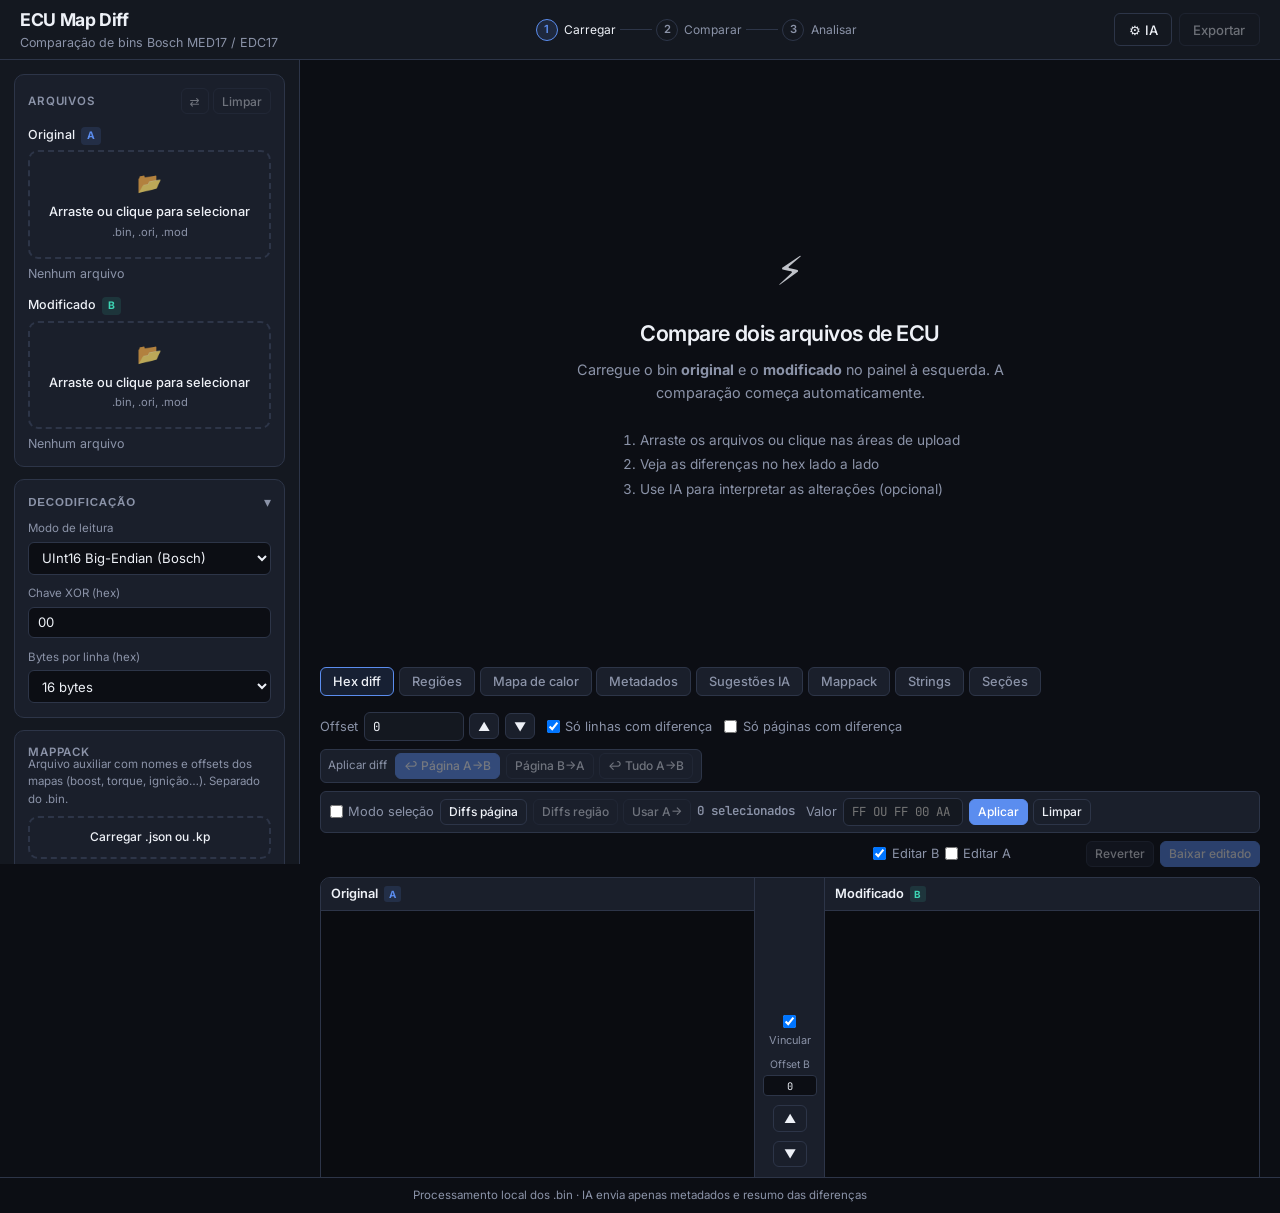
==== commit a58ad593: "feat: edição em lote mais usável no hex diff Modo seleção com clique/arraste, atalhos Diffs página/r" ====
--- a/docs/index.html
+++ b/docs/index.html
@@ -133,7 +133,9 @@
         <ul class="shortcut-list">
           <li><kbd>N</kbd> / <kbd>P</kbd> diferenças</li>
           <li>Clique no hex <strong>B</strong> ou <strong>A</strong> para editar byte</li>
-          <li><kbd>Ctrl</kbd>+clique seleciona vários · <kbd>Shift</kbd>+clique intervalo</li>
+          <li>Ative <strong>Modo seleção</strong> · clique ou arraste no hex</li>
+          <li><strong>Diffs página/região</strong> · sequência <code>FF 00 AA</code> no campo Valor</li>
+          <li><kbd>Ctrl</kbd>+clique também seleciona · <kbd>Shift</kbd>+clique intervalo</li>
           <li>Duplo-clique: <strong>A→B</strong> ou <strong>B→A</strong> (copia byte)</li>
           <li>↩ <strong>A→B</strong> desfaz alteração (página, região ou tudo)</li>
           <li><kbd>[</kbd> / <kbd>]</kbd> páginas hex</li>
@@ -190,14 +192,21 @@
                 <button type="button" class="btn btn--sm btn--ghost" id="btnApplyPageBtoA" disabled title="Copia B para A (página atual)">Página B→A</button>
                 <button type="button" class="btn btn--sm btn--ghost" id="btnApplyAllAtoB" disabled title="Desfazer todas as diferenças em B (usa A)">↩ Tudo A→B</button>
               </div>
-              <div class="toolbar__group toolbar__group--bulk hex-bulk-edit" id="hexBulkEdit" hidden>
-                <span class="hex-bulk-edit__count" id="hexBulkCount">0 bytes</span>
+              <div class="toolbar__group toolbar__group--bulk hex-bulk-edit" id="hexBulkEdit">
+                <label class="inline toolbar__check" title="Clique ou arraste para selecionar vários bytes">
+                  <input type="checkbox" id="hexSelectMode" />
+                  Modo seleção
+                </label>
+                <button type="button" class="btn btn--sm btn--ghost" id="btnSelectPageDiffs" title="Seleciona bytes diferentes visíveis nesta página">Diffs página</button>
+                <button type="button" class="btn btn--sm btn--ghost" id="btnSelectRegionDiffs" disabled title="Seleciona diferenças da região ativa">Diffs região</button>
+                <button type="button" class="btn btn--sm btn--ghost" id="btnFillFromA" disabled title="Preenche bytes B selecionados com valores de A">Usar A→</button>
+                <span class="hex-bulk-edit__count muted" id="hexBulkCount">0 selecionados</span>
                 <label class="inline hex-bulk-edit__field">
                   Valor
-                  <input type="text" id="hexBulkInput" class="input-mono input--sm" maxlength="2" placeholder="FF" autocomplete="off" spellcheck="false" />
-                </label>
-                <button type="button" class="btn btn--sm btn--primary" id="hexBulkApply">Aplicar em todos</button>
-                <button type="button" class="btn btn--sm btn--ghost" id="hexBulkClear">Limpar seleção</button>
+                  <input type="text" id="hexBulkInput" class="input-mono input--sm" placeholder="FF ou FF 00 AA" autocomplete="off" spellcheck="false" title="Um valor repete em todos; vários valores preenchem em ordem" />
+                </label>
+                <button type="button" class="btn btn--sm btn--primary" id="hexBulkApply">Aplicar</button>
+                <button type="button" class="btn btn--sm btn--ghost" id="hexBulkClear">Limpar</button>
               </div>
               <div class="toolbar__group toolbar__group--edit">
                 <label class="inline toolbar__check" title="Clique nos bytes do painel B">
--- a/docs/css/app.css
+++ b/docs/css/app.css
@@ -1024,28 +1024,45 @@
 }
 
 .toolbar__group--bulk {
-  padding: 0.2rem 0.45rem;
-  border: 1px solid var(--accent);
+  padding: 0.35rem 0.55rem;
+  border: 1px solid var(--border);
   border-radius: var(--radius-sm);
+  background: var(--surface-2);
+  width: 100%;
+  flex-wrap: wrap;
+}
+
+.hex-bulk-edit--active {
+  border-color: var(--accent);
   background: rgba(91, 141, 239, 0.08);
-}
-
-.hex-bulk-edit[hidden] {
-  display: none !important;
 }
 
 .hex-bulk-edit__count {
   font-size: 0.78rem;
   font-family: var(--mono);
   font-weight: 600;
+  white-space: nowrap;
+  min-width: 6.5rem;
+}
+
+.hex-bulk-edit--active .hex-bulk-edit__count {
   color: var(--accent);
-  white-space: nowrap;
 }
 
 .hex-bulk-edit__field input {
-  width: 2.5rem;
-  text-align: center;
+  width: 7.5rem;
+  text-align: left;
   text-transform: uppercase;
+  font-size: 0.78rem;
+}
+
+.hex-scroll--selecting {
+  user-select: none;
+  cursor: crosshair;
+}
+
+.hex-scroll--selecting .hex-byte[data-editable="1"] {
+  cursor: crosshair;
 }
 
 .toolbar__group--edit {
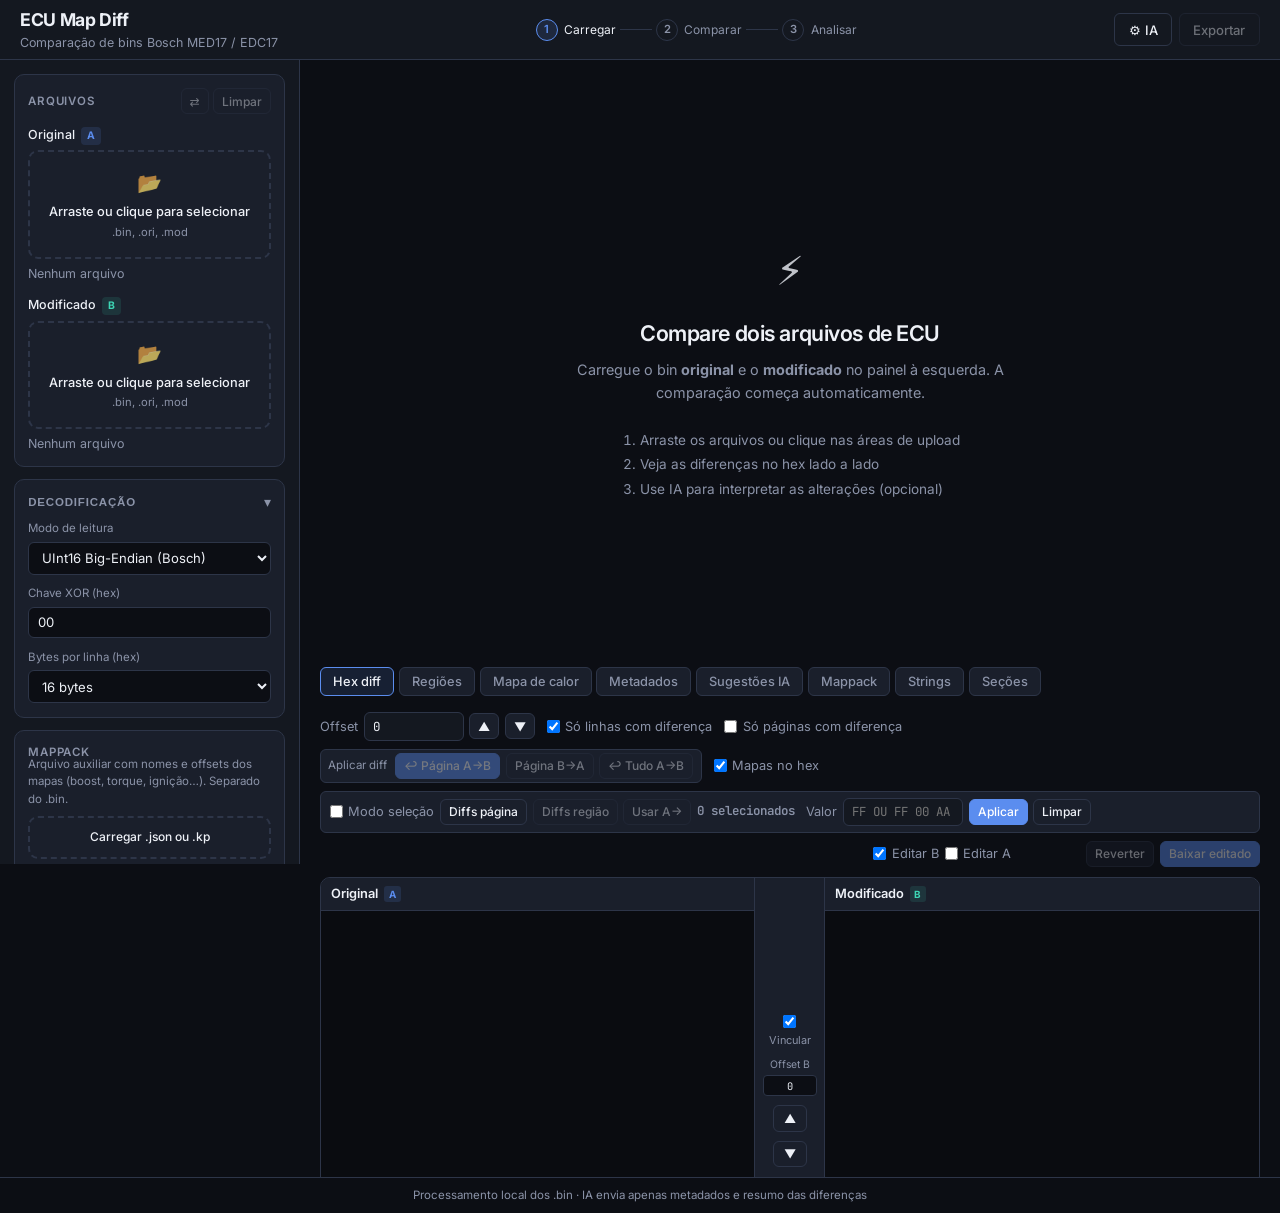
==== commit 9793b47b: "feat: visualizar regiões do mappack no hex e no layout do arquivo Destaca bytes mapeados no hex, bar" ====
--- a/docs/index.html
+++ b/docs/index.html
@@ -133,7 +133,7 @@
         <ul class="shortcut-list">
           <li><kbd>N</kbd> / <kbd>P</kbd> diferenças</li>
           <li>Clique no hex <strong>B</strong> ou <strong>A</strong> para editar byte</li>
-          <li>Ative <strong>Modo seleção</strong> · clique ou arraste no hex</li>
+          <li>Ative <strong>Modo seleção</strong> · clique no 1º · <kbd>Shift</kbd>+clique no último</li>
           <li><strong>Diffs página/região</strong> · sequência <code>FF 00 AA</code> no campo Valor</li>
           <li><kbd>Ctrl</kbd>+clique também seleciona · <kbd>Shift</kbd>+clique intervalo</li>
           <li>Duplo-clique: <strong>A→B</strong> ou <strong>B→A</strong> (copia byte)</li>
@@ -192,6 +192,10 @@
                 <button type="button" class="btn btn--sm btn--ghost" id="btnApplyPageBtoA" disabled title="Copia B para A (página atual)">Página B→A</button>
                 <button type="button" class="btn btn--sm btn--ghost" id="btnApplyAllAtoB" disabled title="Desfazer todas as diferenças em B (usa A)">↩ Tudo A→B</button>
               </div>
+              <label class="inline toolbar__check" id="hexShowMapsWrap" title="Destaca bytes que pertencem a mapas do mappack" hidden>
+                <input type="checkbox" id="hexShowMaps" checked />
+                Mapas no hex
+              </label>
               <div class="toolbar__group toolbar__group--bulk hex-bulk-edit" id="hexBulkEdit">
                 <label class="inline toolbar__check" title="Clique ou arraste para selecionar vários bytes">
                   <input type="checkbox" id="hexSelectMode" />
@@ -361,7 +365,8 @@
           </section>
 
           <section class="tab-panel" id="tab-mappack">
-            <p class="hint">Definições carregadas no painel lateral. Clique em <em>Hex</em> para ir ao offset do mapa.</p>
+            <p class="hint">Definições carregadas no painel lateral. Regiões mapeadas no bin carregado aparecem abaixo e no hex (se ativo).</p>
+            <div id="mappackLayoutWrap" class="mappack-layout-wrap"></div>
             <input type="search" id="mappackFilter" class="input--search" placeholder="Buscar mapa (boost, torque…)" />
             <div class="table-wrap" id="mappackTableWrap">
               <p class="muted center" style="padding:1rem">Carregue um mappack .json</p>
@@ -376,7 +381,8 @@
           </section>
 
           <section class="tab-panel" id="tab-sections">
-            <p class="hint">Seções heurísticas: texto ECU, calibração, vazio e alta entropia.</p>
+            <p class="hint">Seções heurísticas do bin. Com mappack carregado, as regiões mapeadas aparecem abaixo.</p>
+            <div id="mappackSectionsOverlay" class="mappack-layout-wrap" hidden></div>
             <div class="grid-2">
               <div class="card"><h3>Seções — A</h3><div id="sectionsA"></div></div>
               <div class="card"><h3>Seções — B</h3><div id="sectionsB"></div></div>
--- a/docs/css/app.css
+++ b/docs/css/app.css
@@ -1161,6 +1161,115 @@
   white-space: nowrap;
 }
 
+.mappack-layout-wrap {
+  margin-bottom: 0.75rem;
+}
+
+.mappack-layout {
+  border: 1px solid var(--border);
+  border-radius: var(--radius);
+  padding: 0.65rem 0.75rem;
+  background: var(--surface);
+  margin-bottom: 0.75rem;
+}
+
+.mappack-layout__hint {
+  margin: 0 0 0.5rem;
+  font-size: 0.78rem;
+}
+
+.mappack-bar {
+  display: flex;
+  height: 14px;
+  border-radius: 4px;
+  overflow: hidden;
+  margin-bottom: 0.65rem;
+  border: 1px solid var(--border);
+}
+
+.mappack-bar__seg {
+  border: none;
+  padding: 0;
+  min-width: 2px;
+  cursor: pointer;
+  opacity: 0.92;
+  transition: opacity 0.12s, transform 0.12s;
+}
+
+.mappack-bar__seg:hover {
+  opacity: 1;
+  transform: scaleY(1.15);
+  z-index: 1;
+}
+
+.mappack-layout-list {
+  display: flex;
+  flex-direction: column;
+  gap: 0.35rem;
+  max-height: 220px;
+  overflow: auto;
+}
+
+.mappack-layout-row {
+  display: flex;
+  align-items: center;
+  gap: 0.5rem;
+  flex-wrap: wrap;
+  font-size: 0.78rem;
+  padding: 0.25rem 0;
+  border-bottom: 1px solid var(--border);
+}
+
+.mappack-layout-row:last-child {
+  border-bottom: none;
+}
+
+.mappack-layout-row__name {
+  flex: 1;
+  min-width: 8rem;
+}
+
+.hex-byte--map:not(.diff-a):not(.diff-b) {
+  background: color-mix(in srgb, var(--map-color, #5b8def) 22%, transparent) !important;
+  color: #e8ecf4 !important;
+  box-shadow: inset 0 -2px 0 var(--map-color, #5b8def);
+}
+
+.hex-byte--map.hex-byte--map-start {
+  box-shadow: inset 0 0 0 1px var(--map-color, #5b8def), inset 0 -3px 0 var(--map-color, #5b8def);
+}
+
+.hex-byte--map.diff-a,
+.hex-byte--map.diff-b {
+  box-shadow: inset 0 -3px 0 var(--map-color, #5b8def);
+}
+
+.hex-map-labels {
+  display: flex;
+  flex-wrap: wrap;
+  gap: 0.25rem;
+  margin: 0.15rem 0 0.1rem 4.5rem;
+}
+
+.hex-map-chip {
+  display: inline-block;
+  font-size: 0.62rem;
+  font-weight: 600;
+  padding: 0.05rem 0.35rem;
+  border-radius: 3px;
+  background: color-mix(in srgb, var(--map-color, #5b8def) 25%, transparent);
+  border-left: 3px solid var(--map-color, #5b8def);
+  color: var(--text);
+  max-width: 14rem;
+  overflow: hidden;
+  text-overflow: ellipsis;
+  white-space: nowrap;
+}
+
+.hex-line--mapped {
+  margin-top: 0.15rem;
+}
+
 .mono-block {
   font-family: var(--mono);
   font-size: 0.74rem;
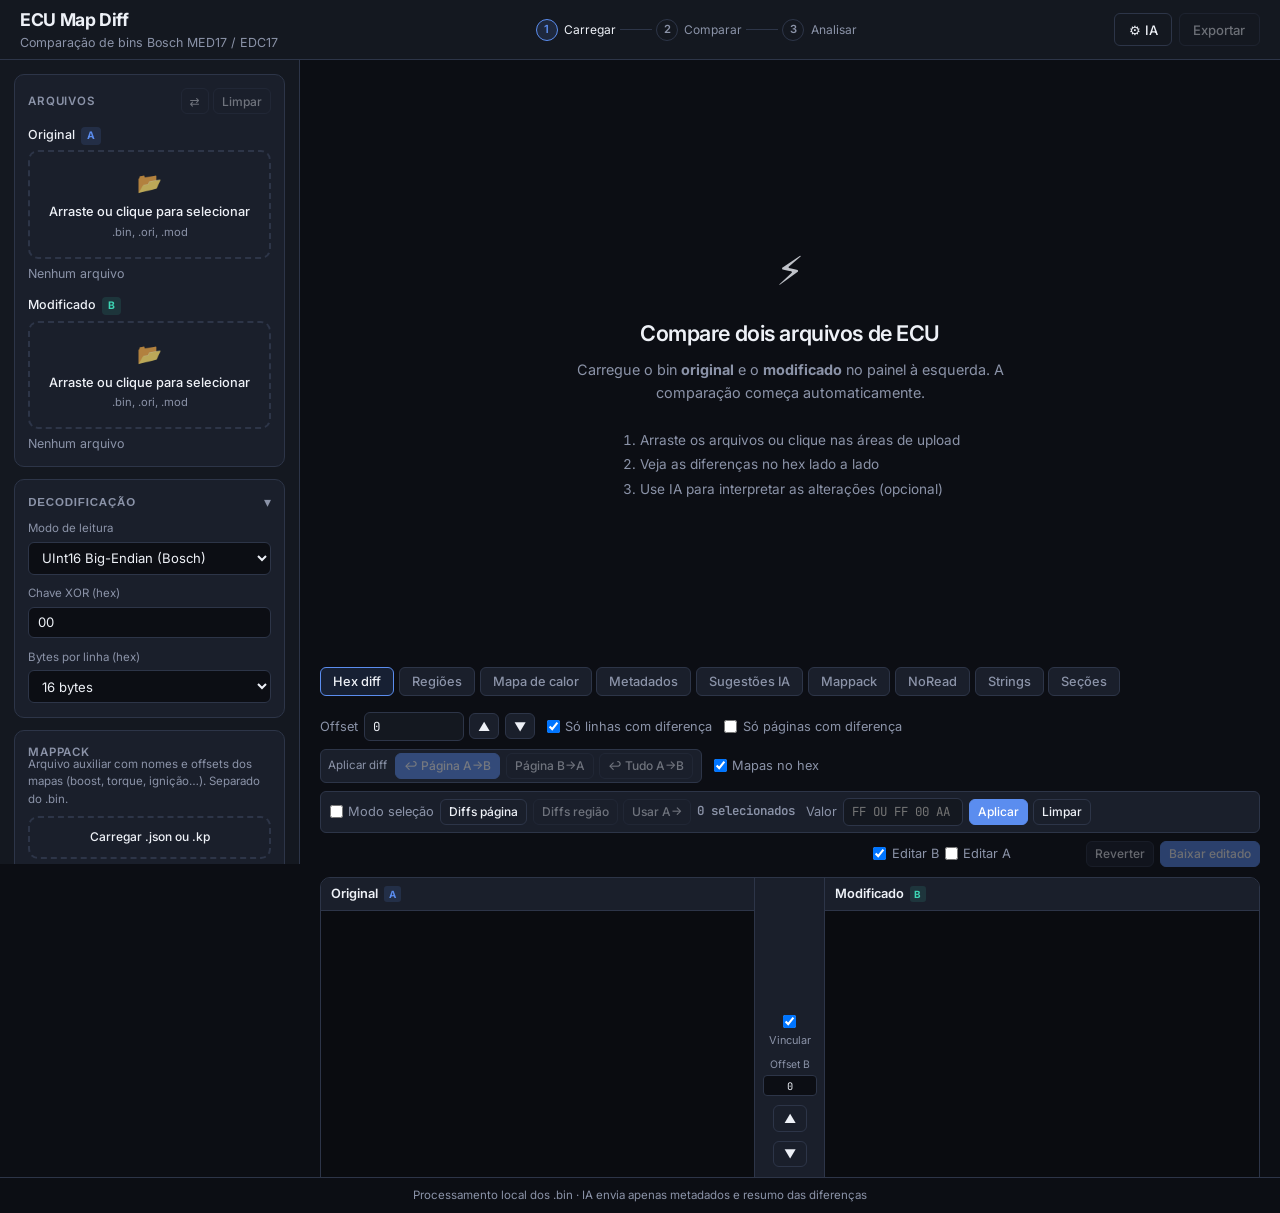
==== commit c6ab908b: "feat: adiciona remoção heurística de proteção NoRead/TPROT Permite detectar blocos de proteção por c" ====
--- a/docs/index.html
+++ b/docs/index.html
@@ -163,6 +163,7 @@
           <button type="button" class="tab" data-tab="metadata">Metadados</button>
           <button type="button" class="tab" data-tab="ai">Sugestões IA</button>
           <button type="button" class="tab" data-tab="mappack">Mappack</button>
+          <button type="button" class="tab" data-tab="noread">NoRead <span class="tab__badge" id="tabBadgeNoRead" hidden>0</span></button>
           <button type="button" class="tab" data-tab="strings">Strings</button>
           <button type="button" class="tab" data-tab="sections">Seções</button>
         </nav>
@@ -370,6 +371,27 @@
             <input type="search" id="mappackFilter" class="input--search" placeholder="Buscar mapa (boost, torque…)" />
             <div class="table-wrap" id="mappackTableWrap">
               <p class="muted center" style="padding:1rem">Carregue um mappack .json</p>
+            </div>
+          </section>
+
+          <section class="tab-panel" id="tab-noread">
+            <div class="noread-panel">
+              <p class="hint">
+                Remove proteção <strong>NoRead / TPROT</strong> de bins MED17/EDC17.
+                Coloque o arquivo <strong>legível em A</strong> e o <strong>protegido em B</strong> para comparar e localizar o bloco.
+                Só com B, o app busca assinaturas conhecidas (ex.: <code>2B 3C</code> → <code>00 00</code>).
+              </p>
+              <div class="toolbar noread-toolbar">
+                <button type="button" id="btnNoReadScan" class="btn btn--primary" disabled>Analisar NoRead</button>
+                <button type="button" id="btnNoReadApplyHigh" class="btn btn--sm" disabled>Aplicar alta confiança</button>
+                <button type="button" id="btnNoReadApplySelected" class="btn btn--sm" disabled>Aplicar selecionados</button>
+                <button type="button" id="btnNoReadDownload" class="btn btn--sm btn--ghost" disabled>Baixar B limpo</button>
+              </div>
+              <div id="noreadSummary" class="card noread-summary-card"></div>
+              <div id="noreadResults"></div>
+              <p class="hint noread-disclaimer">
+                Heurística experimental — valide o arquivo antes de gravar na ECU. Checksums não são recalculados automaticamente.
+              </p>
             </div>
           </section>
 
--- a/docs/css/app.css
+++ b/docs/css/app.css
@@ -602,6 +602,12 @@
 .center { text-align: center; }
 .hint { color: var(--muted); font-size: 0.8rem; margin-bottom: 0.65rem; line-height: 1.5; }
 
+.noread-panel { display: flex; flex-direction: column; gap: 0.5rem; min-height: 0; }
+.noread-toolbar { gap: 0.5rem; }
+.noread-summary-card { padding: 0.75rem 1rem; }
+.noread-summary-card .stats { margin: 0; }
+.noread-disclaimer { margin-top: 0.25rem; font-size: 0.75rem; }
+
 /* —— Toolbar —— */
 .toolbar {
   display: flex;
